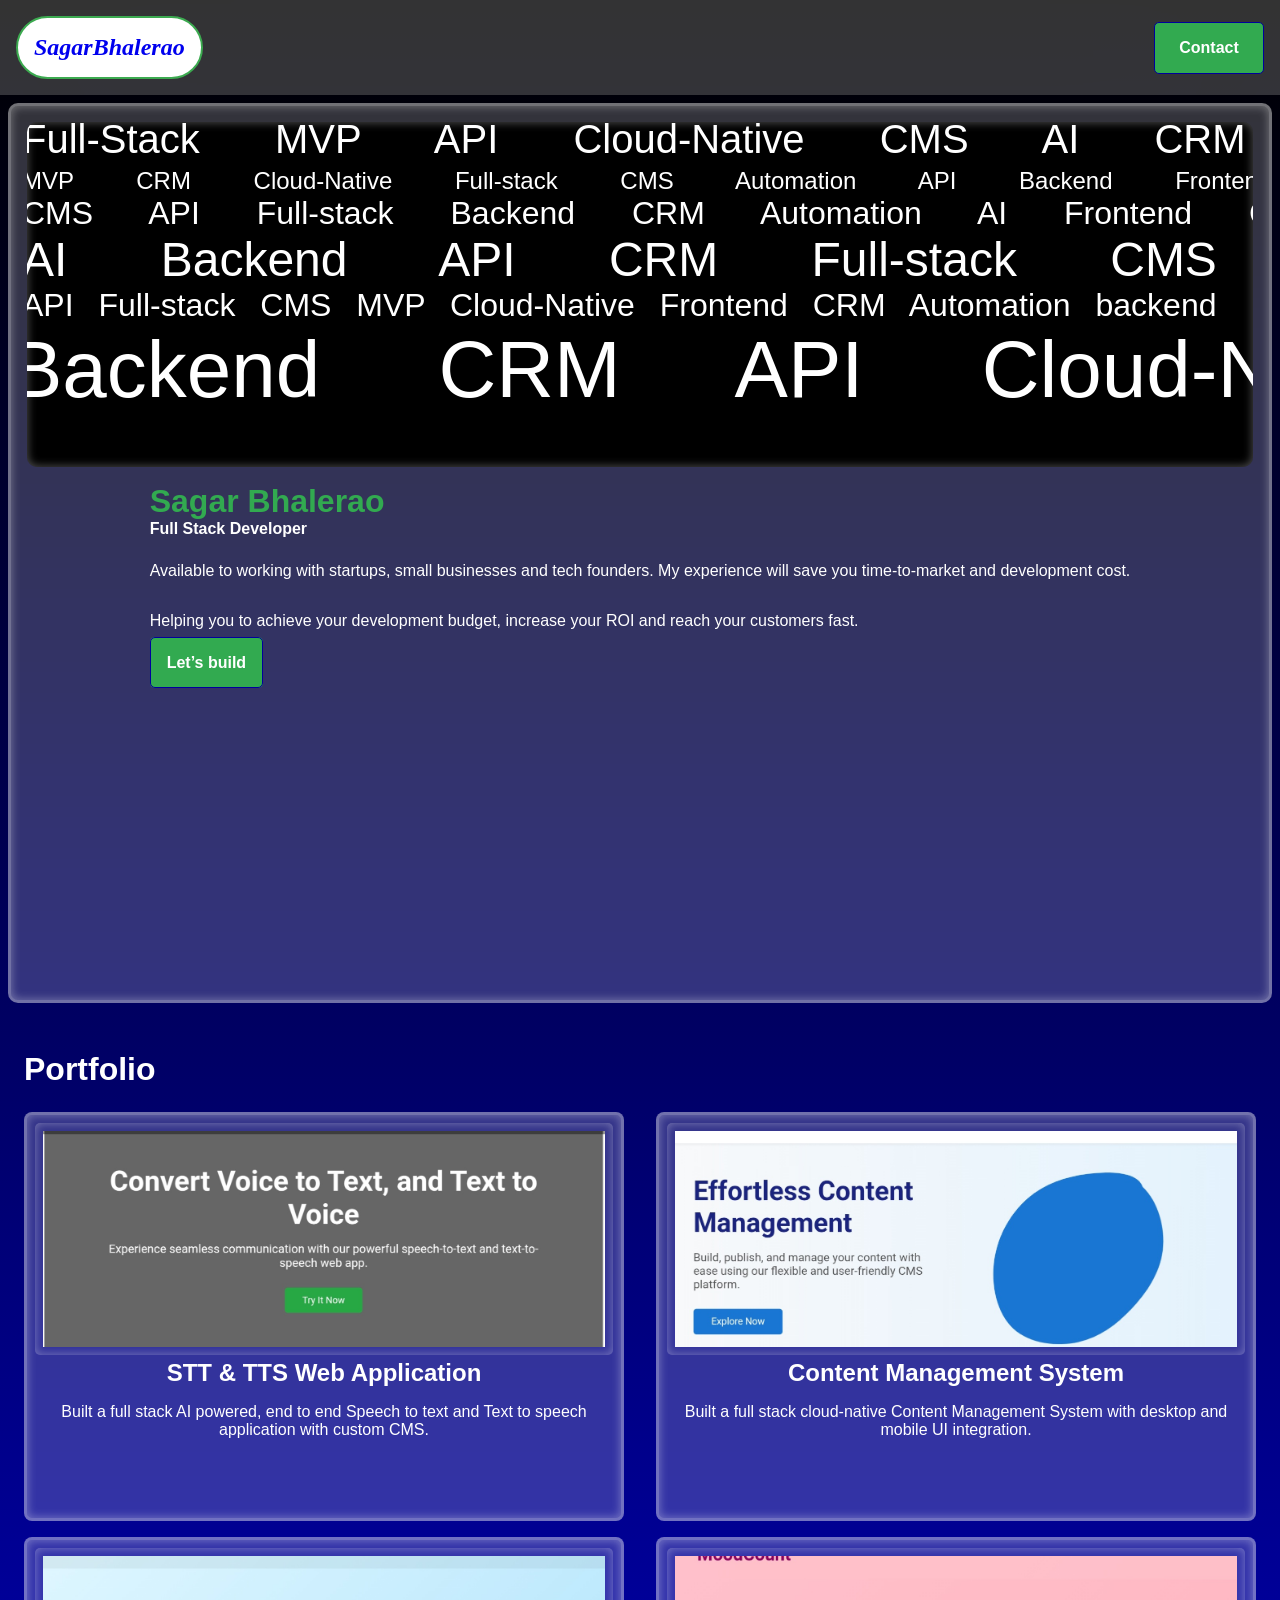
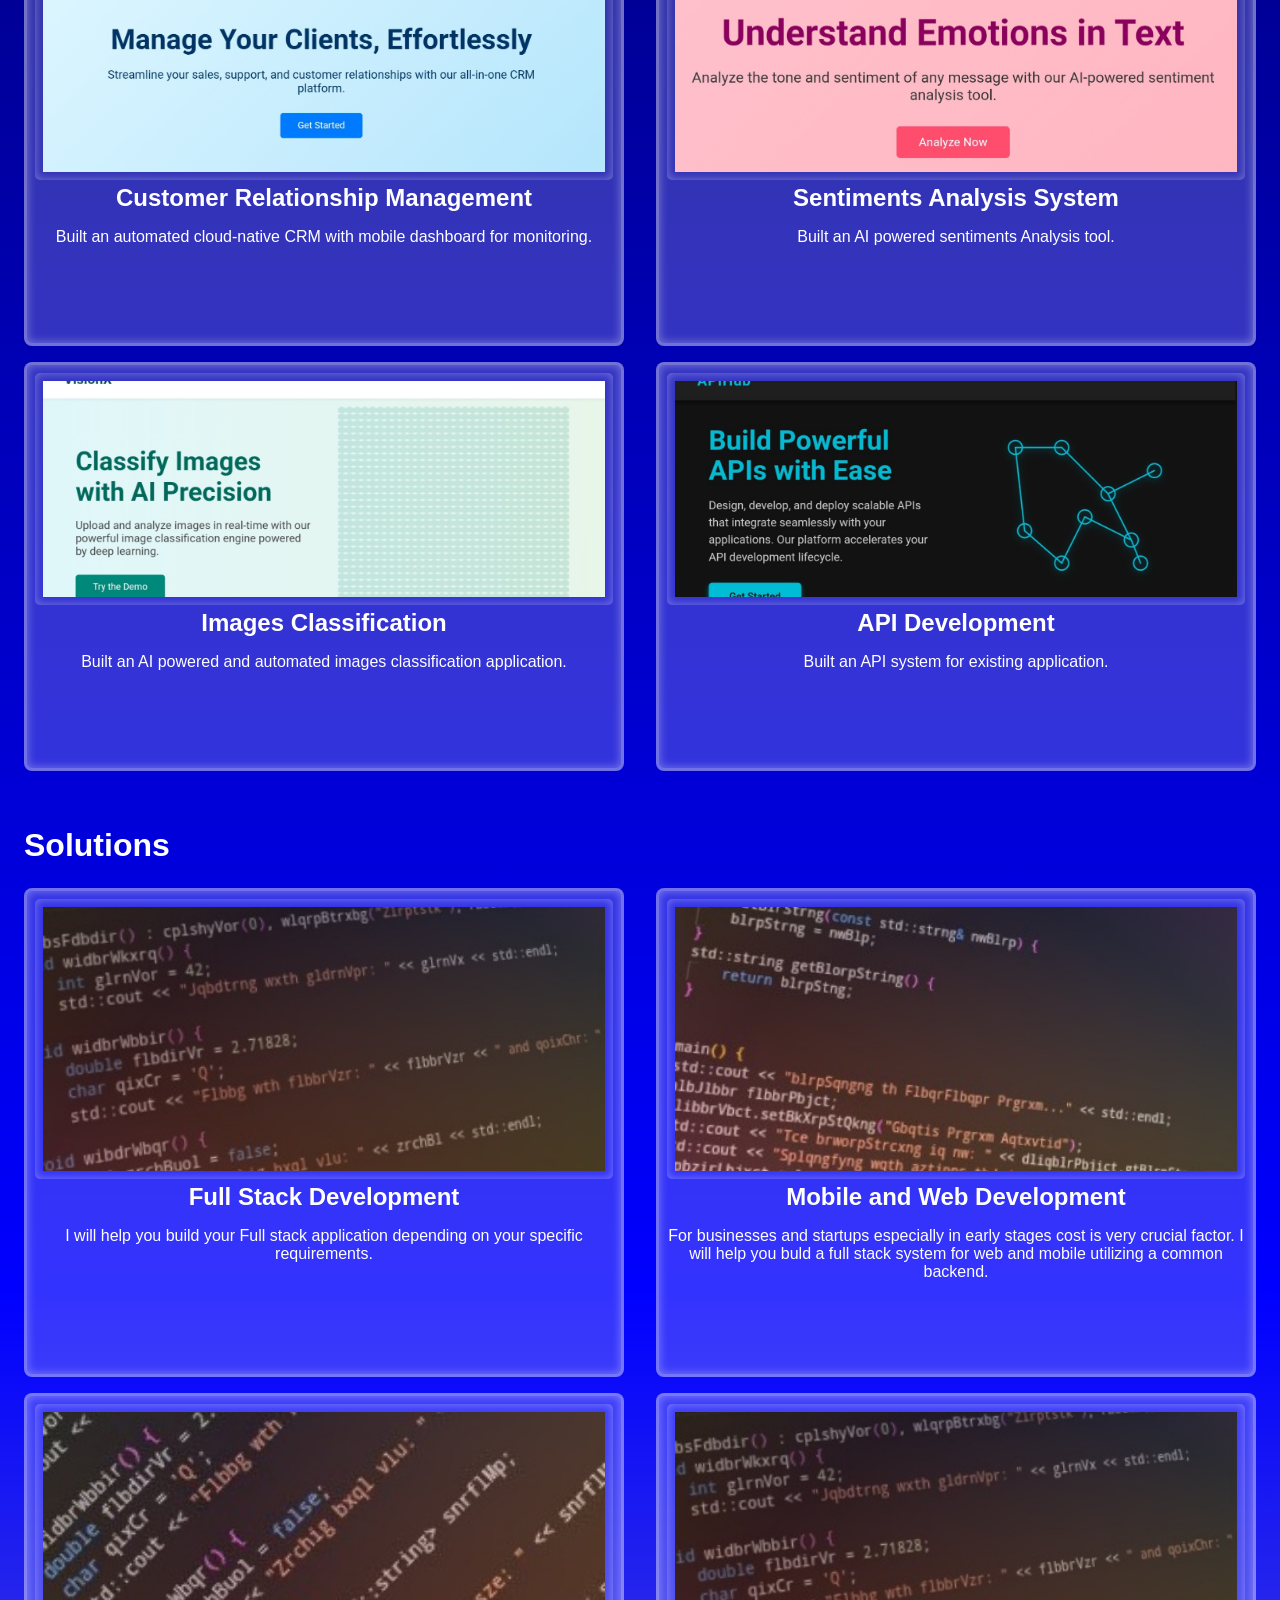
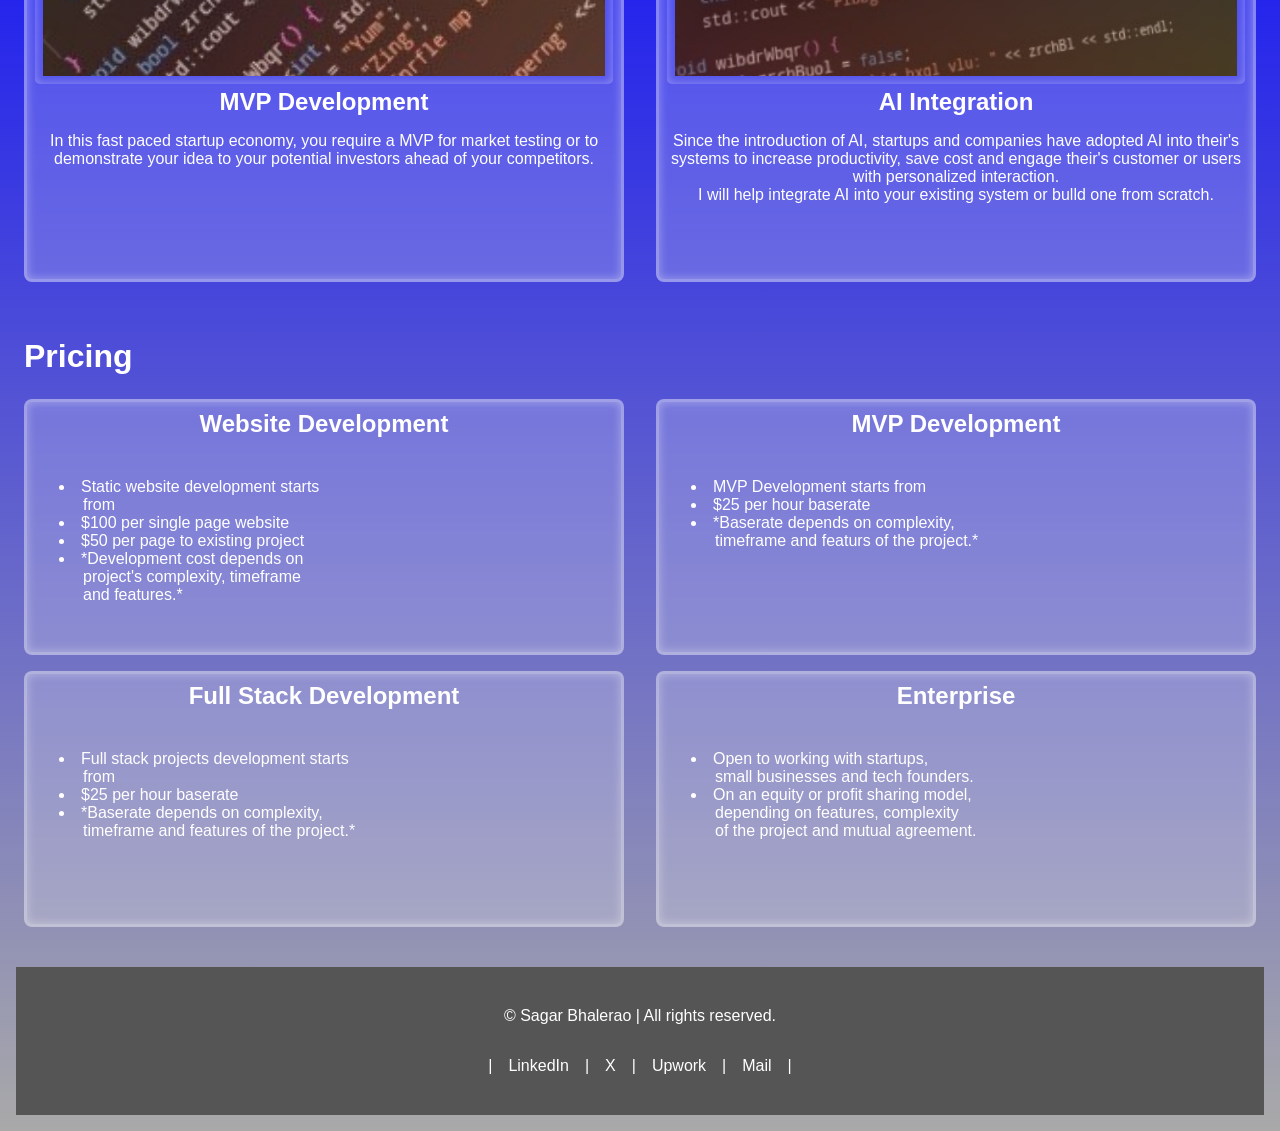
==== index.html @ 5b4653c9 "updated" ====
<!DOCTYPE html>
<html lang="en">

<head>
    <meta charset="UTF-8">
    <meta name="viewport" content="width=device-width, initial-scale=1">
    <title>SagarBhalerao | Full stack web developer</title>
    <link rel="stylesheet" href="index.css">
</head>
<body>
    <div class="nav-bar">
        <div class="logo"><a href="index.html">SagarBhalerao</a></div>
        <div class="cta"><a href="contact.html">Contact</a></div>
    </div>
    <div class="hero-container">
        <div class="hero-animation">
            <!--<div class="animation">
                <div class="slate">Sagar Bhalerao</div>-->
                <span class="word1">Full-Stack MVP API Cloud-Native CMS AI CRM Automation Frontend Backend</span>
                <span class="word2">MVP CRM Cloud-Native Full-stack CMS Automation API Backend Frontend</span>
                <span class="word3">CMS API Full-stack Backend CRM Automation AI Frontend CMS MVP</span>
                <span class="word4">AI Backend API CRM Full-stack CMS Cloud-Native Automation MVP Frontend</span>
                <span class="word5">API Full-stack CMS MVP Cloud-Native Frontend CRM Automation backend</span>
                <span class="word6">Backend CRM API Cloud-Native CMS AI Frontend MVP Automation</span>
            <!--</div>-->
        </div>
        <div class="hero-info">
        <h1 class="hero-header">Sagar Bhalerao</h1>
        <p class="hero-p1">Full Stack Developer</p>
        <p class="hero-p2">Available to working with startups, small businesses and tech founders. My experience will save you time-to-market and development cost.</p>
        <p class="hero-p2">Helping you to achieve your development budget, increase your ROI and reach your customers fast.</p>
        <a class="cta" href="contact.html">Let’s build</a>
        </div>
    </div>
    <div class="container">
        <h1 class="header">Portfolio</h1>
        <div class="card-grid">
            <div class="card">
                <img src="./img/stt.jpg" alt="STT & TTS Platform" />
                <h2>STT & TTS Web Application</h2>
                <p>Built a full stack AI powered, end to end Speech to text and Text to speech application with custom CMS.</p>
            </div>
            <div class="card">
                <img src="./img/cms.jpg" alt="CMS" />
                <h2>Content Management System</h2>
                <p>Built a full stack cloud-native Content Management System with desktop and mobile UI integration.</p>
            </div>
            <div class="card">
                <img src="./img/crm.jpg" alt="CRM" />
                <h2>Customer Relationship Management<h2>
                <p>Built an automated cloud-native CRM with mobile dashboard for monitoring.</p>
            </div>
            <div class="card">
                <img src="./img/sentim.jpg" alt="Sentiment Analysis" />
                <h2>Sentiments Analysis System</h2>
                <p>Built an AI powered sentiments Analysis tool.</p>
            </div>
            <div class="card">
                <img src="./img/imgc.jpg" alt="Image Classification" />
                <h2>Images Classification</h2>
                <p>Built an AI powered and automated images classification application.</p>
            </div>
            <div class="card">
                <img src="./img/apid.jpg" alt="API Development" />
                <h2>API Development</h2>
                <p>Built an API system for existing application.</p>
            </div>
        </div>
    </div>
    <div class="container">
        <h1 class="header">Solutions</h2>
        <div class="card-grid">
            <div class="card">
                <img src="./img/background_code2_16x9.jpg" alt="Full Stack" />
                <h2>Full Stack Development</h2>
                <p>I will help you build your Full stack application depending on your specific requirements.</p>
            </div>
            <div class="card">
                <img src="img/background_code3_16x9.jpg" alt="Mobile & Web" />
                <h2>Mobile and Web Development</h2>
                <p>For businesses and startups especially in early stages cost is very crucial factor. I will help you buld a full stack system for web and mobile utilizing a common backend.</p>
            </div>
            <div class="card">
                <img src="img/background_code4_16x9.jpg" alt="MVP Development" />
                <h2>MVP Development</h2>
                <p>In this fast paced startup economy, you require a MVP for market testing or to demonstrate your idea to your potential investors ahead of your competitors.</p>
            </div>
            <div class="card">
                <img src="./img/background_code2_16x9.jpg" alt="AI integration" />
                <h2>AI Integration</h2>
                <p>Since the introduction of AI, startups and companies have adopted AI into their's systems to increase productivity, save cost and engage their's customer or users with personalized interaction.</p>
                <p>I will help integrate AI into your existing system or bulld one from scratch.</p>
            </div>
        </div>
    </div>
    <div class="container">
        <h1 class="header">Pricing</h1>
        <div class="card-grid">
            <div class="card">
                <h2>Website Development</h2>
                <ul>
                    <li>Static website development starts 
                    <li class="li-note">from</li>
                    <li>$100 per single page website</li>
                    <li>$50 per page to existing project</li>
                    <li>*Development cost depends on</li>
                    <li class="li-note">project's complexity, timeframe</li>
                    <li class="li-note">and features.*</li>
                </ul>
            </div>
            <div class="card">
                <h2>MVP Development</h2>
                <ul>
                <li>MVP Development starts from</li>
                <li>$25 per hour baserate</li>
                <li>*Baserate depends on complexity,</li>
                <li class="li-note">timeframe and featurs of the project.*</li>
                </ul>
            </div>
            <div class="card">
                <h2>Full Stack Development</h2>
                <ul>
                    <li>Full stack projects development starts
                    <li class="li-note">from</li>
                    <li>$25 per hour baserate</li>
                    <li>*Baserate depends on complexity,</li>
                    <li class="li-note">timeframe and features of the project.*</li>
                </ul>
            </div>
            <div class="card">
                <h2>Enterprise</h2>
                <ul>
                    <li>Open to working with startups,</li>
                    <li class="li-note">small businesses and tech founders.</li>
                    <li>On an equity or profit sharing model,</li>
                    <li class="li-note">depending on features, complexity</li>
                    <li class="li-note">of the project and mutual agreement.</li>
                </ul>
            </div>
        </div>
    </div>
</body>
<footer class="footer">
    <div class="footer-container">
        <div class="footer-info">
            <p>&copy Sagar Bhalerao | All rights reserved.</p>
        </div>
        <div class="footer-nav">
            <ul class="footer-ul">
                <li>|</li>
                <li><a href="index.html">LinkedIn</a></li>
                <li>|</li>
                <li><a href="index.html">X</a></li>
                <li>|</li>
                <li><a href="index.html">Upwork</a></li>
                <li>|</li>
                <li><a href="index.html">Mail</a></li>
                <li>|</li>
            </ul>
        </div>
    </div>
</footer>
</html>
---- index.css ----
:root {
    --primary-color: #000;
    --secondary-color: #fff;
    --ftc-color: #555;
    --primary-logo: rgb(0, 0, 156);
    --primary-text: rgb(50, 170, 80);
    --primary-font: Arial, Helvetica, sans-serif;
    --primary-size: 1rem;
    --secondary-size: 3rem;
    --third-size: 1.5rem;
    --forth-size: 2rem;
    --fifth-size: 0.5rem;
    --primary-border: 1px solid #000;
    --secondary-border: 1px solid rgb(0, 0, 156);
    --third-border: 2px solid rgba(50, 170, 80);
    --forth-border: 1px solid #fff;
    --fifth-border: 3px solid hsl(0, 0%, 100%, 0.3);
    --primary-radius: 1rem;
    --blur: 2px;
    --glass: hsl(0, 0%, 100%, 0.2);
    --shadow: inset 0 0 8px 1px hsl(0, 0%, 100%, 0.3);
    --line: 3px solid #fff;
}
* {
    margin: 0;
    padding: 0;
    box-sizing: border-box;
}
html {
    display: flex;
    flex-direction: column;
    justify-content: center;
    align-items: center;
}
html body {
    font-family: var(--primary-font);
    color: var(--secondary-color);
    /*font-size: var(--primary-size);*/
    height: 100%;
    width: 100%;
}
body {
    background:linear-gradient(to bottom, black, darkblue, blue, darkgrey);
}
.nav-bar {
    display: flex;
    justify-content:space-between;
    align-items: center;
    flex-direction: center;
    position: sticky;
    top: 0;
    width: 100vw;
    z-index: 1000;
    backdrop-filter: blur(90px);
    -webkit-backdrop-filter: blur(90px);
    background: var(--glass);
}
.logo {
    font-size: 24px;
    font-weight: 700;
    border-radius: 70px;
    text-align: center;
    /*border-radius: 60px 5px 60px 5px;*/
    background: #fff;
    border: 2px solid rgb(60, 170, 80);
    color: rgb(0, 0, 156);
    font-style: italic;
    font-family: cursive;
    margin: 16px;
    padding: 16px;
}
a {
    text-decoration: none;
}
.logo a:visited {
    color: var(--primary-logo);
}
.cta a:visited {
    color: var(--secondary-color);
}
.cta {
    background: var(--primary-text);
    color: var(--secondary-color);
    border-radius: 5px;
    text-align: center;
    border: var(--secondary-border);
    font-weight: bold;
    width: 110px;
    max-width: 100%;
    margin: var(--primary-size);
    padding: var(--primary-size);
    /*padding: var(--fifth-size);*/
    cursor: pointer;
}
.cta a {
    color: var(--secondary-color);
}
.hero-container {
    display: flex;
    flex-direction: column;
    justify-content: center;
    /*align-items: flex-start;*/
    align-items: center;
    border: var(--fifth-border);
    border-radius: 10px;
    height: 75vh;
    background: var(--glass);
    backdrop-filter: blur(3px);
    -webkit-backdrop-filter: blur(3px);
    box-shadow: var(--shadow);
    position: relative;
    /*overflow: visible;*/
    overflow: hidden;
    margin: var(--primary-size);
    margin-bottom: var(--secondary-size);
    padding: var(--primary-size);
}
.hero-info {
    align-items: center;
    justify-content: center;
}
.hero-animation {
    justify-content: center;
    align-items: center;
    flex-direction: center;
    overflow: hidden;
    height: 40%;
    width: 100%;
    background: black;
    border-radius: 10px;
    box-shadow: var(--shadow);
    /*border: var(--forth-border);*/
}/*
.animation {
    display: grid;
    grid-template-columns: auto auto auto auto;
    grid-template-rows: repeat(4, auto);
    gap: 0.5rem;
    padding: 0.5rem;
    width: 100%;
    height: 100%;
    border-radius: 10px;
    background-color: green;
}
.bento {
    text-align: center;
    padding: 0.5rem;
    border-radius: 0.5rem;
    min-width: 30px;
}*/
.word1 {
    display: inline-block;
    white-space: nowrap;
    color: white;
    font-size: 2.5rem;
    transform: translateX(-5px) translateY(-5px);
    word-spacing: 4rem;
    /*animation: scroll 17s linear infinite;*/
}
.word2 {
    display: inline-block;
    white-space: nowrap;
    color: white;
    transform: translateX(-5px);
    font-size: 1.5rem;
    word-spacing: 3.5rem;
    /*animation: scroll 15s linear infinite;*/
}
.word3 {
    display: inline-block;
    white-space: nowrap;
    color: white;
    font-size: 2rem;
    word-spacing: 3rem;
    transform: translateX(-5px);
    /*animation: scroll 10s linear infinite;*/
}
.word4 {
    display: inline-block;
    white-space: nowrap;
    color: white;
    font-size: 3rem;
    transform:translateX(-5px);
    word-spacing: 5rem;
    /*animation: scroll 13s linear infinite;*/
}
.word5 {
    display: inline-block;
    white-space: nowrap;
    color: white;
    font-size: 2rem;
    transform: translateX(-5px);
    word-spacing: 1rem;
    /*animation: scroll 10s linear infinite;*/
}
.word6 {
    display: inline-block;
    white-space: nowrap;
    color: white;
    font-size: 5rem;
    transform: translateX(-18px);
    word-spacing: 6rem;
    /*animation: scroll 16s linear infinite;*/
}
.slate {
    text-align: center;
    justify-content: center;
    font-size: 5rem;
    font-weight: bold;
    border-radius: 10px;
    overflow: hidden;
}
.hero-info {
    justify-content: right;
    align-items: right;
    height: 60%;
    border-radius: 10px;
    /*border: var(--forth-border);*/
}
.hero-header {
    /*font-size: var(--forth-size);*/
    /*font-size: var(--forth-size);*/
    color: var(--primary-text);
    /*margin: var(--fifth-size);*/
    padding: var(--fifth-size);
}
.hero-p1 {
    /*font-size: var(--primary-size);*/
    /*font-size: var(--primary-size);*/
    transform: translateY(-1rem);
    z-index: 800;
    font-weight: bold;
    /*margin: var(--fifth-size);*/
    padding: var(--fifth-size);
}
.hero-p2 {
    /*font-size: var(--primary-size);*/
    /*margin: var(--fifth-size);*/
    margin-bottom: var(--primary-size);
    padding: var(--fifth-size);
}
.container {
    margin: var(--fifth-size);
    padding: var(--fifth-size);
    margin-top: var(--forth-size);
    margin-bottom: var(--forth-size);
}
.header {
    /*font-size: var(--forth-size);*/
    margin-bottom: var(--primary-size);
    padding: var(--fifth-size);
}
p {
    font-size: var(--primary-size);
    font-weight: normal;
}
.portfolio {
    border-radius: 0;
}
.card-grid {
    justify-content: center;
    align-items: center;
    text-align: center;
}
.card {
    border-radius: var(--fifth-size);
    border: var(--fifth-border);
    margin-bottom: var(--fifth-size);
    margin: var(--fifth-size);
    padding: var(--fifth-size);
    overflow: hidden;
    background: var(--glass);
    backdrop-filter: blur(3px);
    -webkit-backdrop-filter: blur(3px);
    box-shadow: var(--shadow);
}
.card img {
    height: 60%;
    width: 100%;
    border-radius: 5px;
    padding: var(--fifth-size);
    box-shadow: var(--shadow);
    object-fit: cover;
}
h2 {
    padding-bottom: var(--primary-size);
}
.solutions {
    border-radius: 0;
}
.banner-grid {
    border-radius: 0;
}
.banner {
    border-radius: 0;
}
.pricing {
    border-radius: 0;
}
ul {
    list-style-position: inside;
    padding: var(--fifth-size);
}
li {
    text-align: left;
}
.li-note {
    list-style-position: inside;
    list-style: none;
    margin-left: 1.5rem;
}
footer {
    display: flex;
    justify-content: center;
    align-items: center;
    background-color: var(--ftc-color);
    margin: var(--primary-size);
    padding: var(--primary-size);
}
.footer-nav {
    display: flex;
    justify-content: space-between;
    flex-direction: center;
    align-items: center;
}
.footer-ul {
    display: flex;
    list-style-type: none;
}
.footer-ul a {
    padding: var(--primary-size);
}
.footer-info {
    color: var(--secondary-color);
    text-align: center;
    padding: var(--fifth-size);
}
.footer-ul a {
    color: var(--secondary-color);
}
.footer-ul a:visited {
    color: var(--secondary-color);
}

@media (min-width: 720px) and (orientation: portrait) {
    * {
        margin: 0;
        padding: 0;
        box-sizing: border-box;
    }
    html body {
        height: 100%;
        width: 100%;
    }
    p {
        font-weight: normal;
    }
    .hero-container {
        height: 100vh;
    }
}

@media (max-width: 1600px) and (orientation: landscape) {
    * {
        margin: 0;
        padding: 0;
        box-sizing: border-box;
    }
    html body {
        height: 100%;
        width: 100%;
    }
   .hero-container {
    margin: var(--fifth-size);
    padding-top: 0%;
    padding: var(--primary-size);
    align-items: right;
    height: 100vh;
   }
   .hero-header {
    font-size: var(--forth-size);
    transform: translateY(0.5rem);
    margin: 0;
    padding: var(--fifth-size);
   }
   .hero-p1 {
    font-size: var(--primary-size);
    transform: translateY(-0.5rem);
    margin: 0;
    padding: var(--fifth-size);
   }
   .hero-p2 {
    font-size: var(--primary-size);
    margin-top: 0;
    margin: 0;
    padding: var(--fifth-size);
    margin-bottom: 1rem;
    padding-bottom: var(--fifth-size);
   }
   .cta {
    margin-left: var(--fifth-size);
   }
   .card-grid {
    display: grid;
    grid-template-columns: repeat(2, 1fr);
    grid-auto-rows: 1fr;
    gap: 1rem;
    align-items: center;
   }
   .card {
    height: 100%;
   }
   ul {
    margin: 1rem;
   }
   .footer-info {
    margin-top: 1rem;
   }
}
/*
@keyframes anime {
    0% {
        background: linear-gradient(to bottom, black, darkblue, blue, gray);
    }
    25% {
        background: linear-gradient(25deg, hsl(196, 100%, 50%), hsl(129, 97%, 78%), hsl(175, 72%, 65%), hsl(202, 88%, 61%));
    }
    50% {
        background: linear-gradient(55deg, hsl(260, 44%, 68%), hsl(317, 84%, 86%), hsl(15, 81%, 86%), hsl(290, 100% 90%));
    }
    75% {
        background: linear-gradient(75deg, hsl(296, 80%, 80%), hsl(235, 70%, 74%), hsl(215, 80%, 55%), hsl(130, 44%, 78%));
    }
    100% {
        background: linear-gradient(95deg, hsl(352, 100%, 67%), hsl(129, 97%, 78%), hsl(175, 72%, 66%), hsl(202, 88%, 61%));
    }
}*/
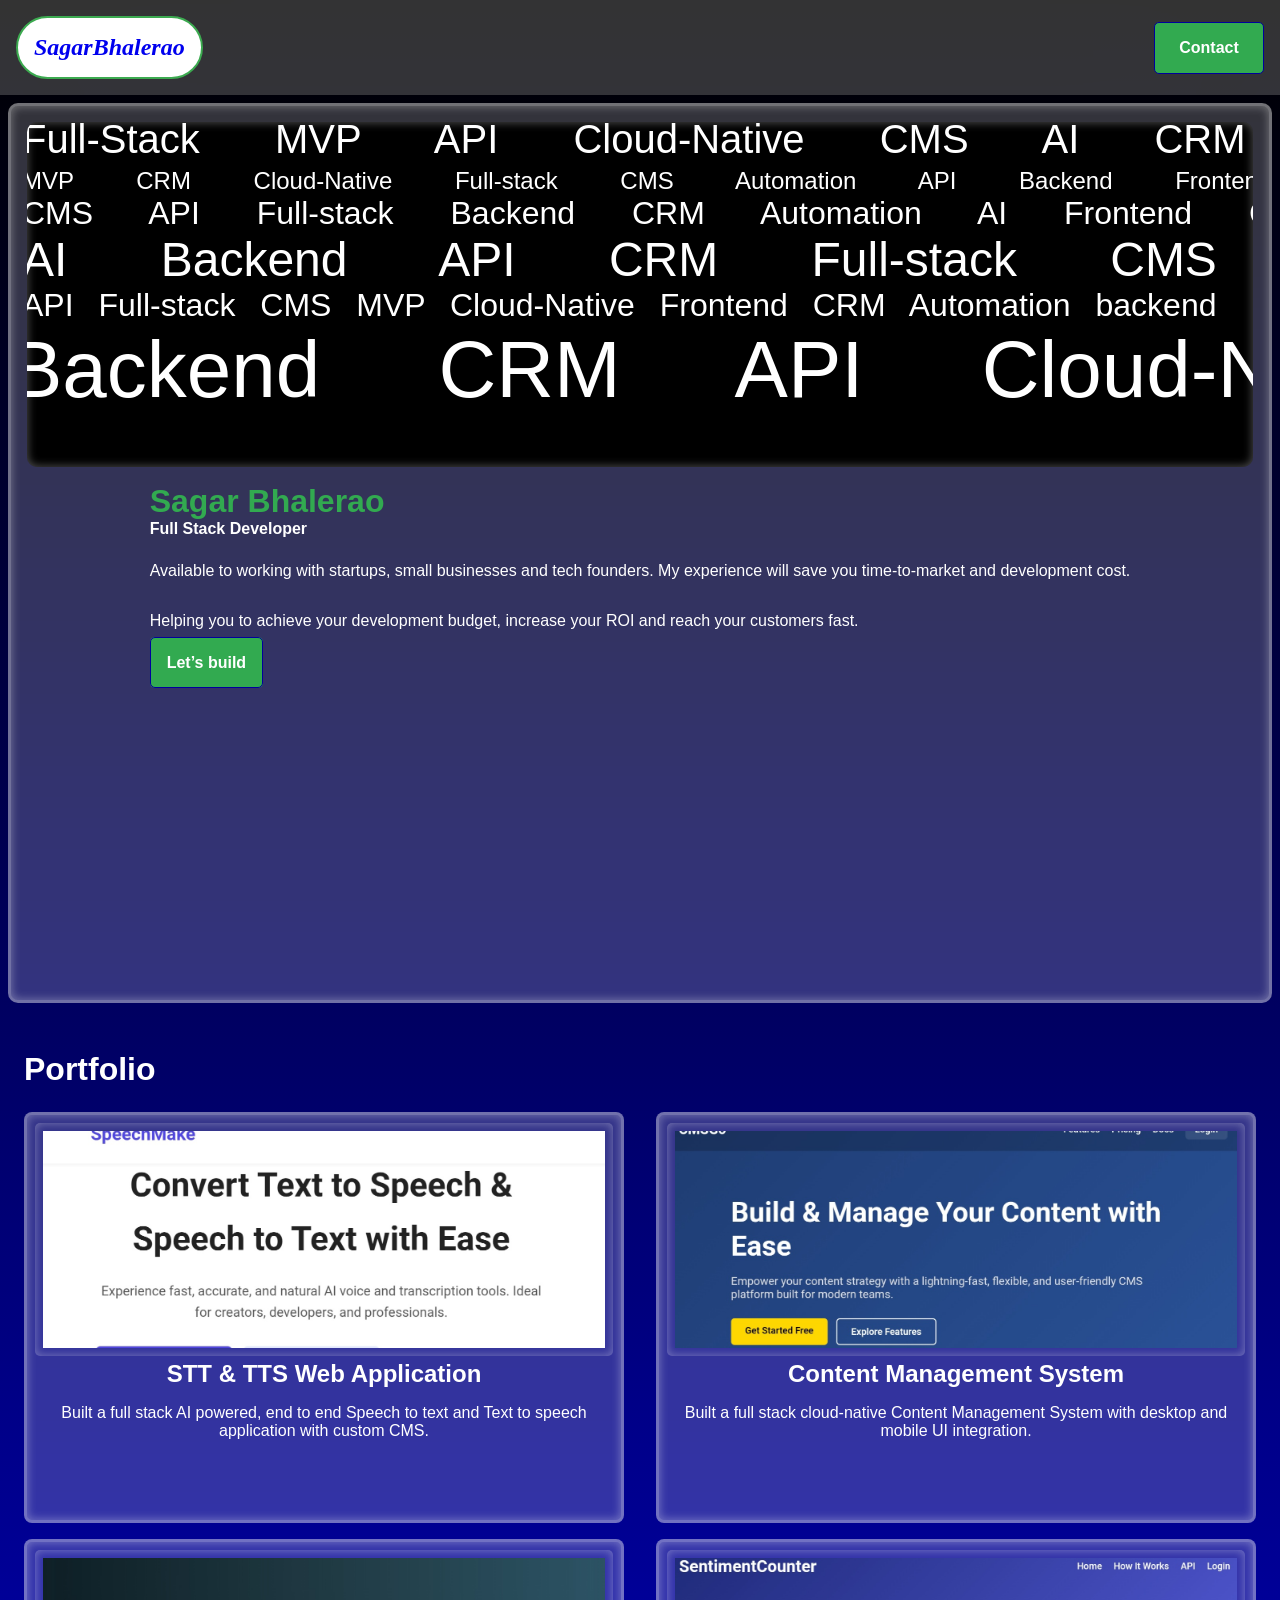
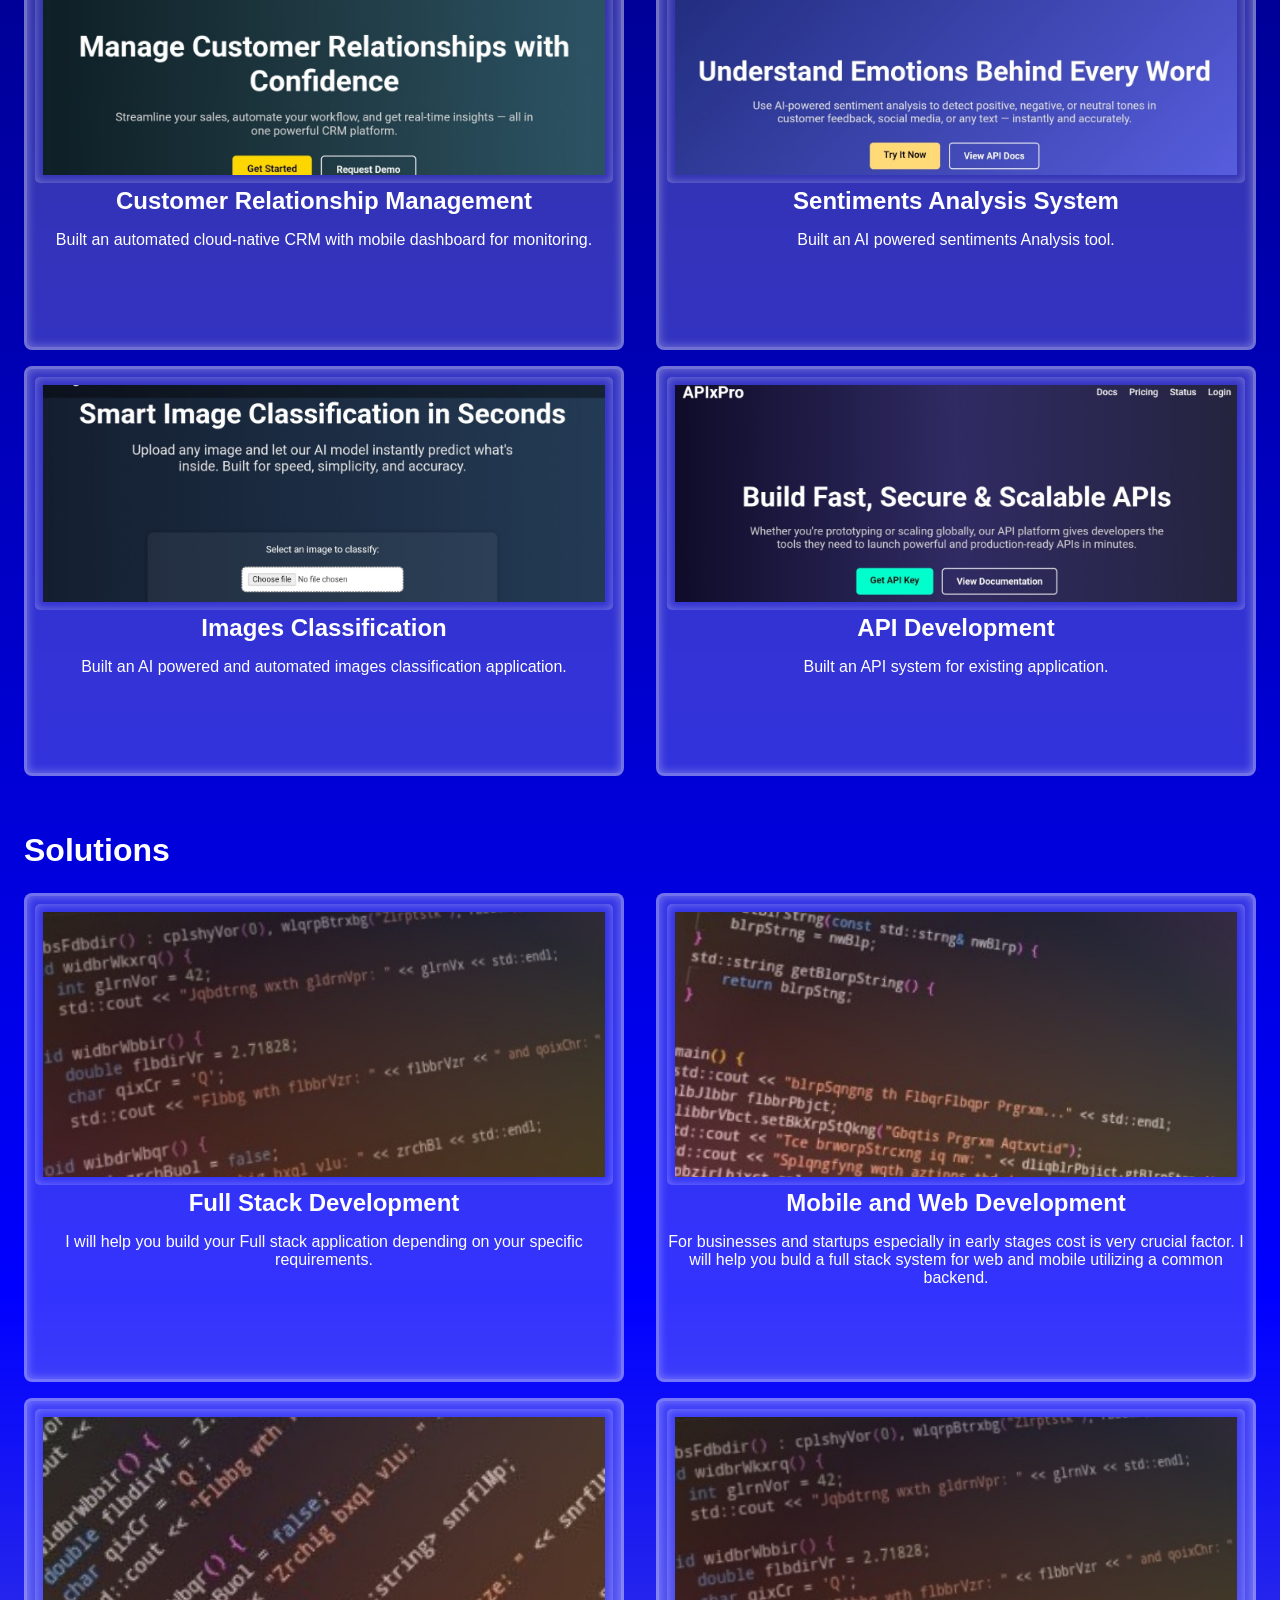
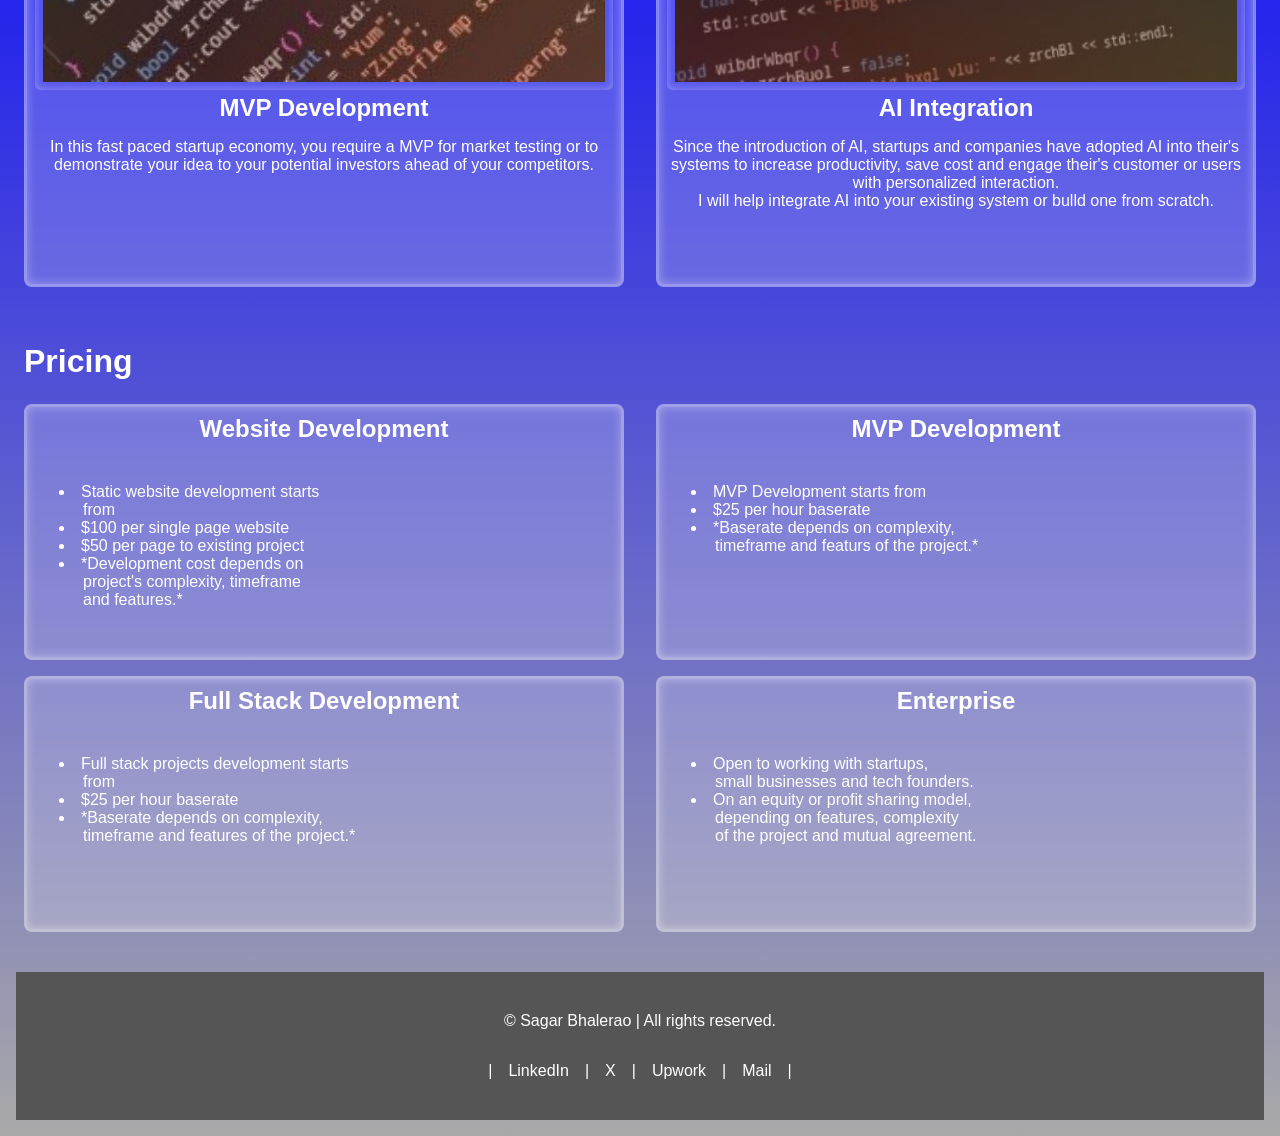
==== commit c0efada9: "updated" ====
--- a/index.html
+++ b/index.html
@@ -51,17 +51,17 @@
                 <p>Built an automated cloud-native CRM with mobile dashboard for monitoring.</p>
             </div>
             <div class="card">
-                <img src="./img/sentim.jpg" alt="Sentiment Analysis" />
+                <img src="./img/senti.jpg" alt="Sentiment Analysis" />
                 <h2>Sentiments Analysis System</h2>
                 <p>Built an AI powered sentiments Analysis tool.</p>
             </div>
             <div class="card">
-                <img src="./img/imgc.jpg" alt="Image Classification" />
+                <img src="./img/img.jpg" alt="Image Classification" />
                 <h2>Images Classification</h2>
                 <p>Built an AI powered and automated images classification application.</p>
             </div>
             <div class="card">
-                <img src="./img/apid.jpg" alt="API Development" />
+                <img src="./img/api.jpg" alt="API Development" />
                 <h2>API Development</h2>
                 <p>Built an API system for existing application.</p>
             </div>
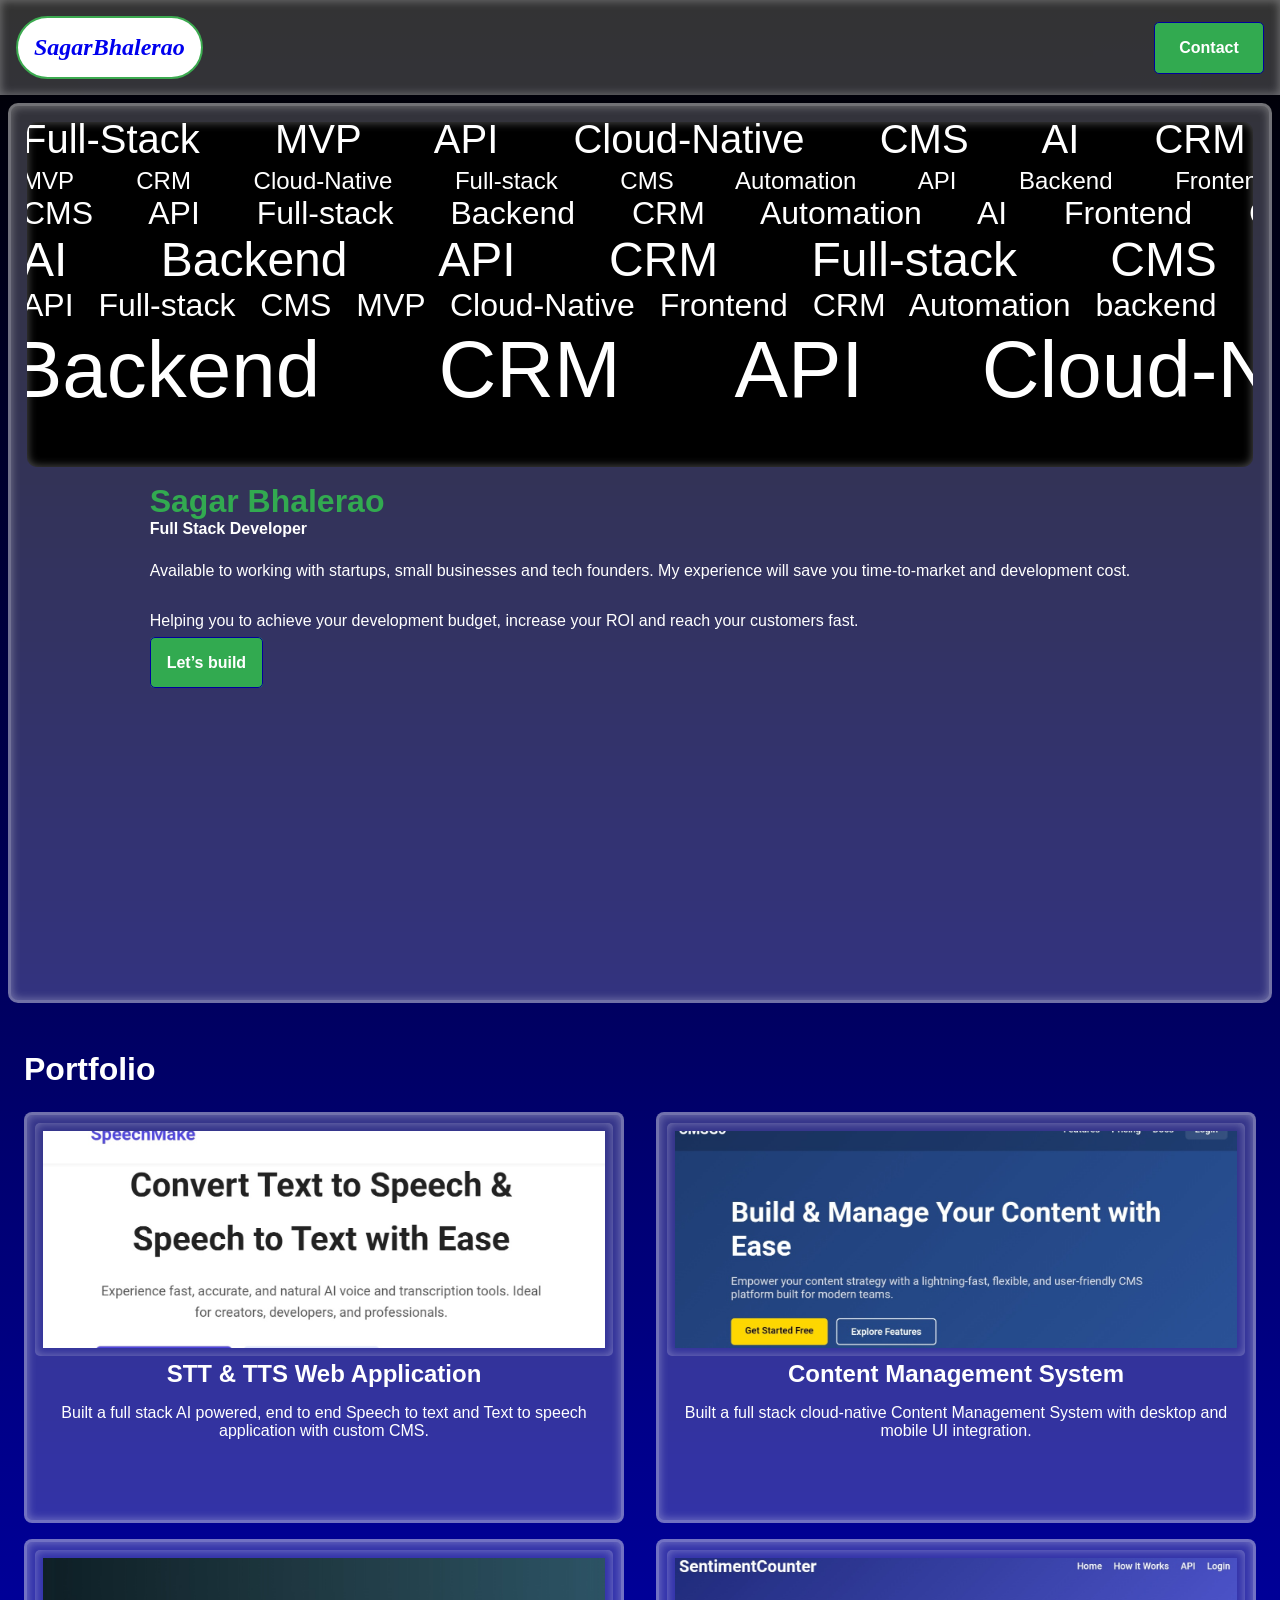
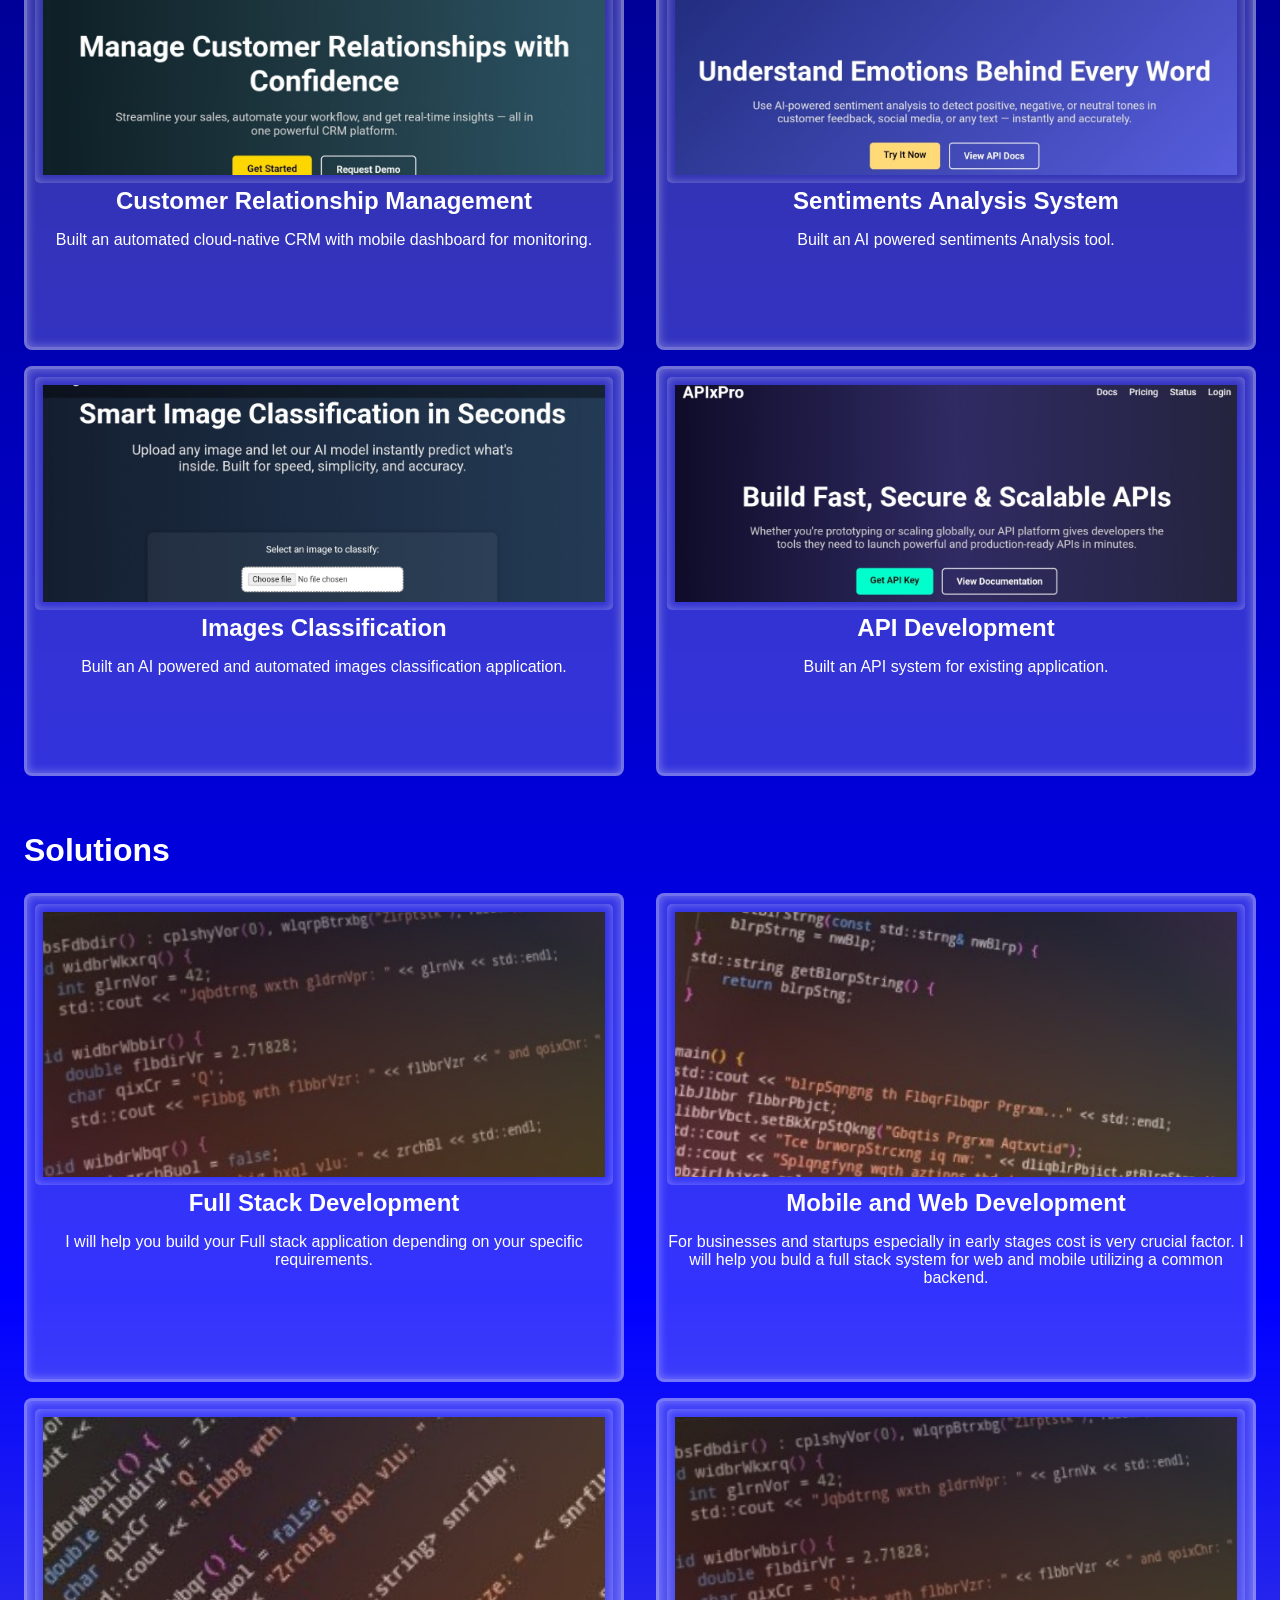
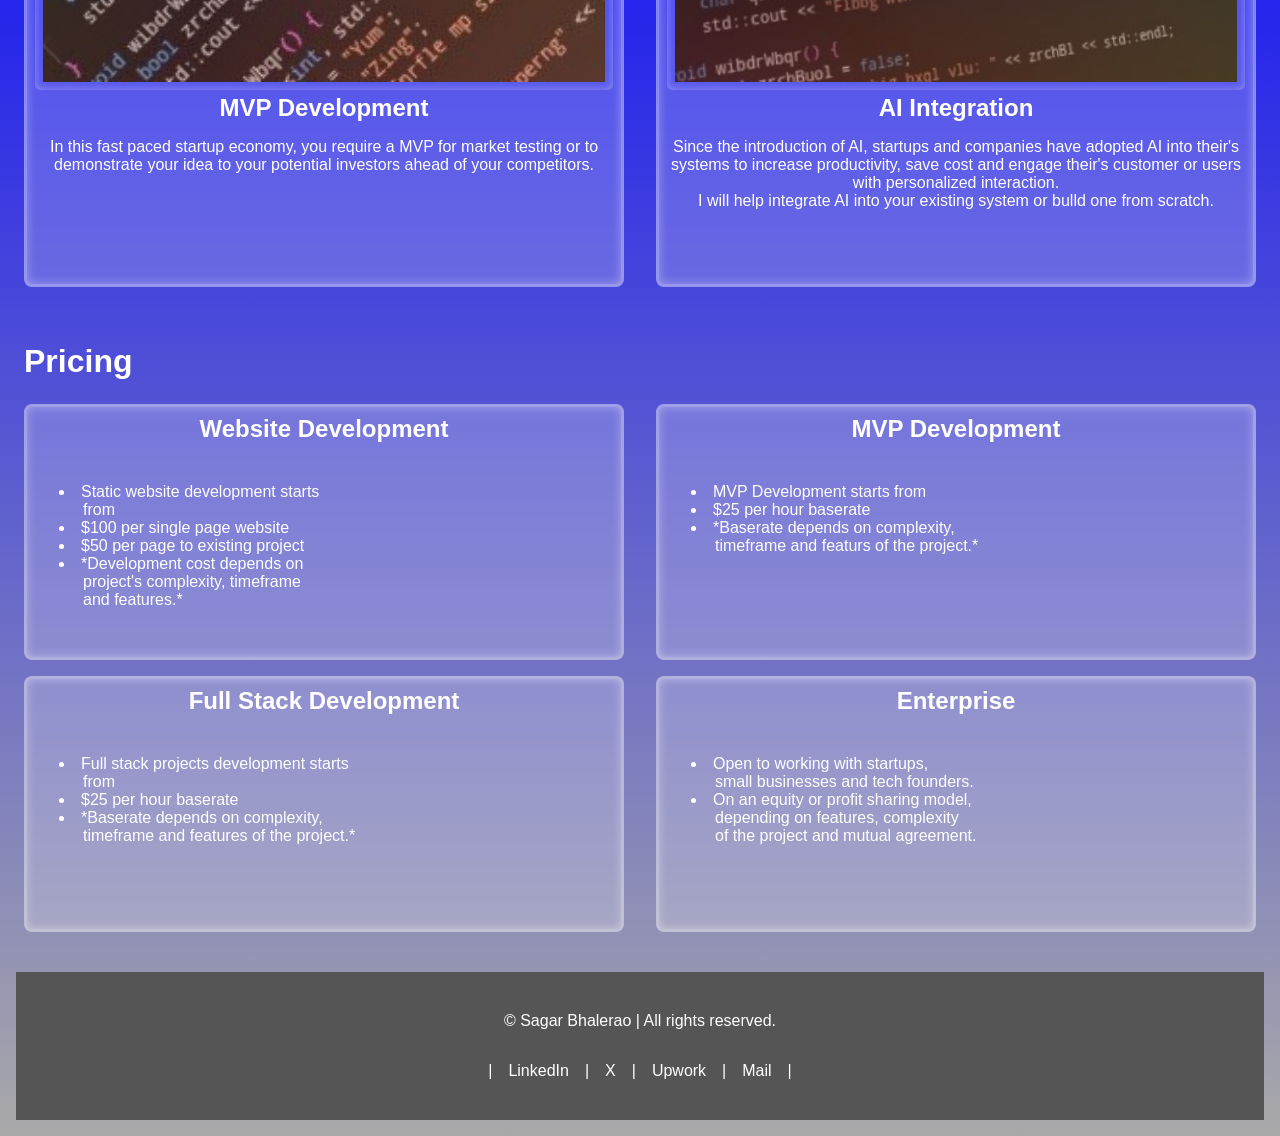
==== commit 561836ef: "updated" ====
--- a/index.html
+++ b/index.html
@@ -14,15 +14,12 @@
     </div>
     <div class="hero-container">
         <div class="hero-animation">
-            <!--<div class="animation">
-                <div class="slate">Sagar Bhalerao</div>-->
                 <span class="word1">Full-Stack MVP API Cloud-Native CMS AI CRM Automation Frontend Backend</span>
                 <span class="word2">MVP CRM Cloud-Native Full-stack CMS Automation API Backend Frontend</span>
                 <span class="word3">CMS API Full-stack Backend CRM Automation AI Frontend CMS MVP</span>
                 <span class="word4">AI Backend API CRM Full-stack CMS Cloud-Native Automation MVP Frontend</span>
                 <span class="word5">API Full-stack CMS MVP Cloud-Native Frontend CRM Automation backend</span>
                 <span class="word6">Backend CRM API Cloud-Native CMS AI Frontend MVP Automation</span>
-            <!--</div>-->
         </div>
         <div class="hero-info">
         <h1 class="hero-header">Sagar Bhalerao</h1>
--- a/index.css
+++ b/index.css
@@ -1,7 +1,6 @@
-
 :root {
+    --secondary-color: #fff;
     --primary-color: #000;
-    --secondary-color: #fff;
     --ftc-color: #555;
     --primary-logo: rgb(0, 0, 156);
     --primary-text: rgb(50, 170, 80);
@@ -36,7 +35,6 @@
 html body {
     font-family: var(--primary-font);
     color: var(--secondary-color);
-    /*font-size: var(--primary-size);*/
     height: 100%;
     width: 100%;
 }
@@ -55,13 +53,13 @@
     backdrop-filter: blur(90px);
     -webkit-backdrop-filter: blur(90px);
     background: var(--glass);
+    box-shadow: var(--shadow);
 }
 .logo {
     font-size: 24px;
     font-weight: 700;
     border-radius: 70px;
     text-align: center;
-    /*border-radius: 60px 5px 60px 5px;*/
     background: #fff;
     border: 2px solid rgb(60, 170, 80);
     color: rgb(0, 0, 156);
@@ -90,7 +88,7 @@
     max-width: 100%;
     margin: var(--primary-size);
     padding: var(--primary-size);
-    /*padding: var(--fifth-size);*/
+    outline-color: transparent;
     cursor: pointer;
 }
 .cta a {
@@ -100,7 +98,6 @@
     display: flex;
     flex-direction: column;
     justify-content: center;
-    /*align-items: flex-start;*/
     align-items: center;
     border: var(--fifth-border);
     border-radius: 10px;
@@ -110,7 +107,6 @@
     -webkit-backdrop-filter: blur(3px);
     box-shadow: var(--shadow);
     position: relative;
-    /*overflow: visible;*/
     overflow: hidden;
     margin: var(--primary-size);
     margin-bottom: var(--secondary-size);
@@ -130,25 +126,7 @@
     background: black;
     border-radius: 10px;
     box-shadow: var(--shadow);
-    /*border: var(--forth-border);*/
-}/*
-.animation {
-    display: grid;
-    grid-template-columns: auto auto auto auto;
-    grid-template-rows: repeat(4, auto);
-    gap: 0.5rem;
-    padding: 0.5rem;
-    width: 100%;
-    height: 100%;
-    border-radius: 10px;
-    background-color: green;
-}
-.bento {
-    text-align: center;
-    padding: 0.5rem;
-    border-radius: 0.5rem;
-    min-width: 30px;
-}*/
+}
 .word1 {
     display: inline-block;
     white-space: nowrap;
@@ -156,7 +134,6 @@
     font-size: 2.5rem;
     transform: translateX(-5px) translateY(-5px);
     word-spacing: 4rem;
-    /*animation: scroll 17s linear infinite;*/
 }
 .word2 {
     display: inline-block;
@@ -165,7 +142,6 @@
     transform: translateX(-5px);
     font-size: 1.5rem;
     word-spacing: 3.5rem;
-    /*animation: scroll 15s linear infinite;*/
 }
 .word3 {
     display: inline-block;
@@ -174,7 +150,6 @@
     font-size: 2rem;
     word-spacing: 3rem;
     transform: translateX(-5px);
-    /*animation: scroll 10s linear infinite;*/
 }
 .word4 {
     display: inline-block;
@@ -183,7 +158,6 @@
     font-size: 3rem;
     transform:translateX(-5px);
     word-spacing: 5rem;
-    /*animation: scroll 13s linear infinite;*/
 }
 .word5 {
     display: inline-block;
@@ -192,7 +166,6 @@
     font-size: 2rem;
     transform: translateX(-5px);
     word-spacing: 1rem;
-    /*animation: scroll 10s linear infinite;*/
 }
 .word6 {
     display: inline-block;
@@ -201,7 +174,6 @@
     font-size: 5rem;
     transform: translateX(-18px);
     word-spacing: 6rem;
-    /*animation: scroll 16s linear infinite;*/
 }
 .slate {
     text-align: center;
@@ -216,27 +188,18 @@
     align-items: right;
     height: 60%;
     border-radius: 10px;
-    /*border: var(--forth-border);*/
 }
 .hero-header {
-    /*font-size: var(--forth-size);*/
-    /*font-size: var(--forth-size);*/
     color: var(--primary-text);
-    /*margin: var(--fifth-size);*/
     padding: var(--fifth-size);
 }
 .hero-p1 {
-    /*font-size: var(--primary-size);*/
-    /*font-size: var(--primary-size);*/
     transform: translateY(-1rem);
     z-index: 800;
     font-weight: bold;
-    /*margin: var(--fifth-size);*/
     padding: var(--fifth-size);
 }
 .hero-p2 {
-    /*font-size: var(--primary-size);*/
-    /*margin: var(--fifth-size);*/
     margin-bottom: var(--primary-size);
     padding: var(--fifth-size);
 }
@@ -247,7 +210,6 @@
     margin-bottom: var(--forth-size);
 }
 .header {
-    /*font-size: var(--forth-size);*/
     margin-bottom: var(--primary-size);
     padding: var(--fifth-size);
 }
@@ -417,22 +379,4 @@
    .footer-info {
     margin-top: 1rem;
    }
-}
-/*
-@keyframes anime {
-    0% {
-        background: linear-gradient(to bottom, black, darkblue, blue, gray);
-    }
-    25% {
-        background: linear-gradient(25deg, hsl(196, 100%, 50%), hsl(129, 97%, 78%), hsl(175, 72%, 65%), hsl(202, 88%, 61%));
-    }
-    50% {
-        background: linear-gradient(55deg, hsl(260, 44%, 68%), hsl(317, 84%, 86%), hsl(15, 81%, 86%), hsl(290, 100% 90%));
-    }
-    75% {
-        background: linear-gradient(75deg, hsl(296, 80%, 80%), hsl(235, 70%, 74%), hsl(215, 80%, 55%), hsl(130, 44%, 78%));
-    }
-    100% {
-        background: linear-gradient(95deg, hsl(352, 100%, 67%), hsl(129, 97%, 78%), hsl(175, 72%, 66%), hsl(202, 88%, 61%));
-    }
-}*/+}
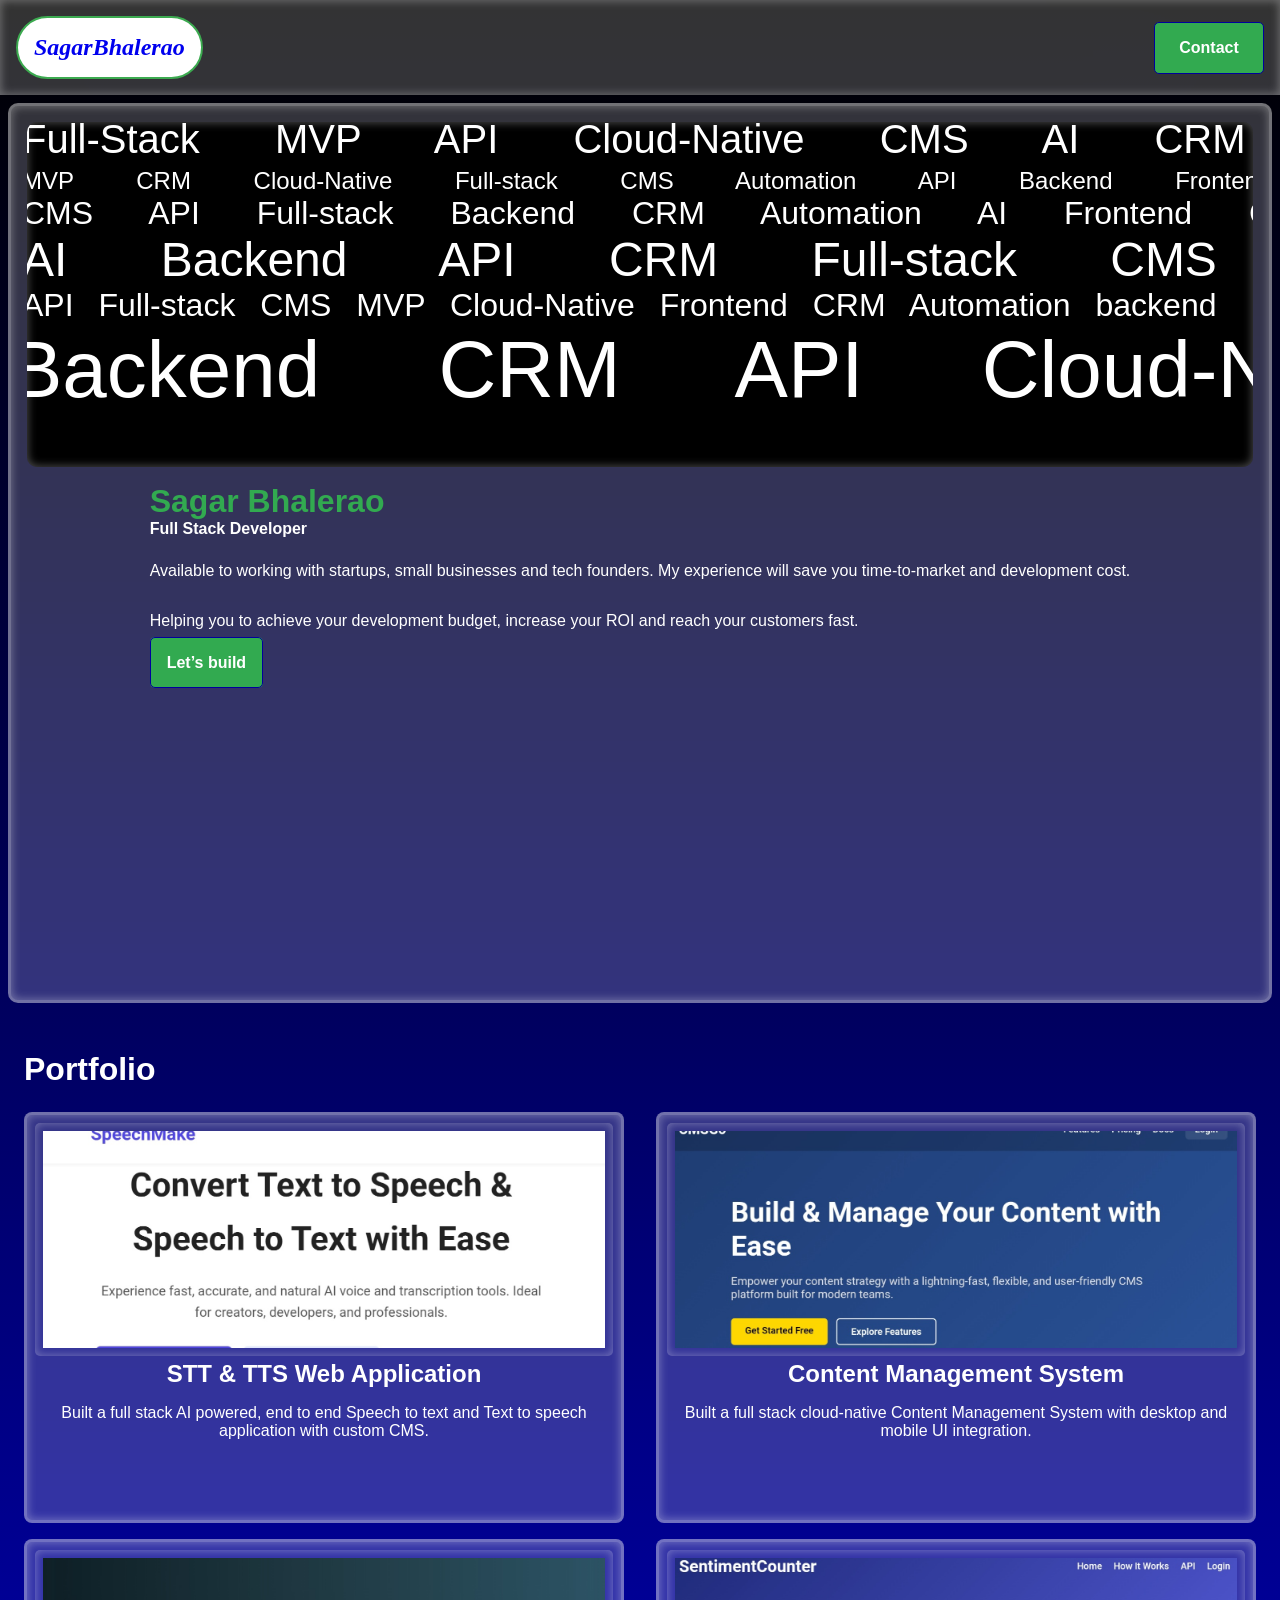
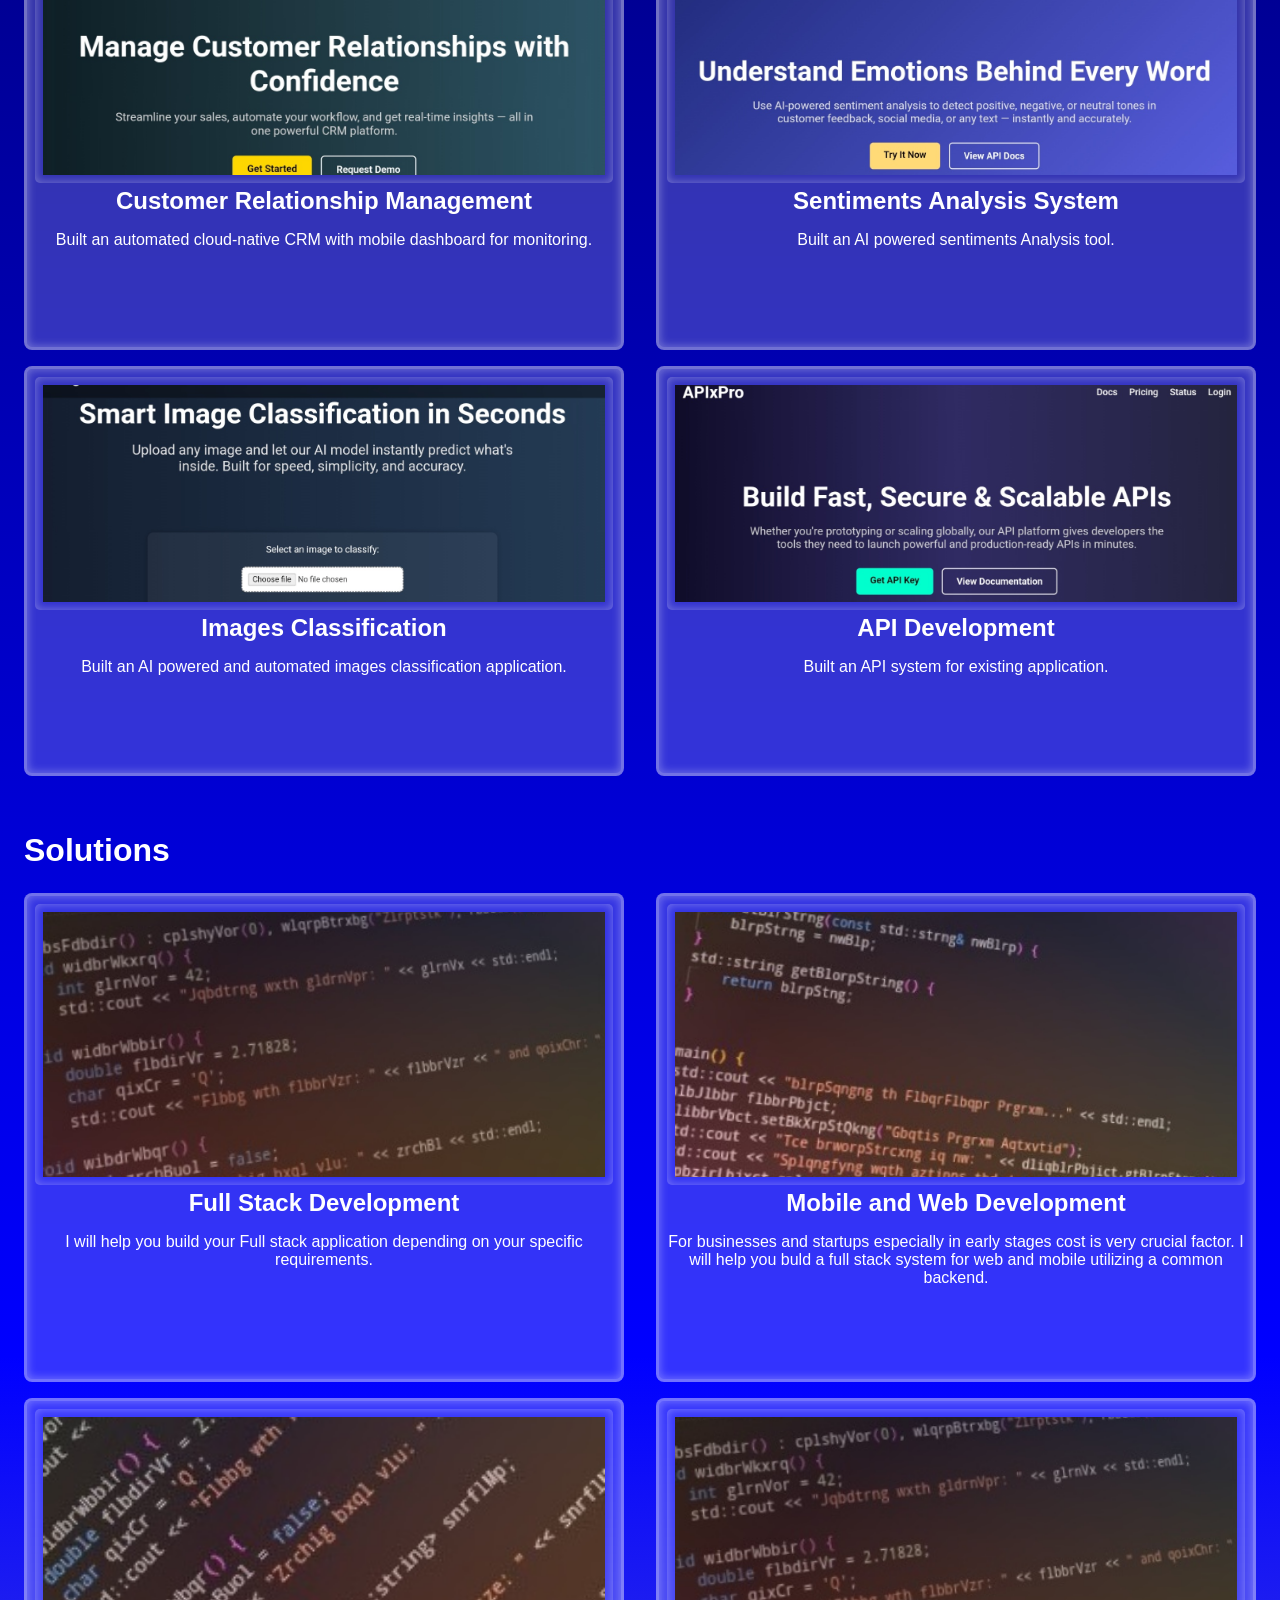
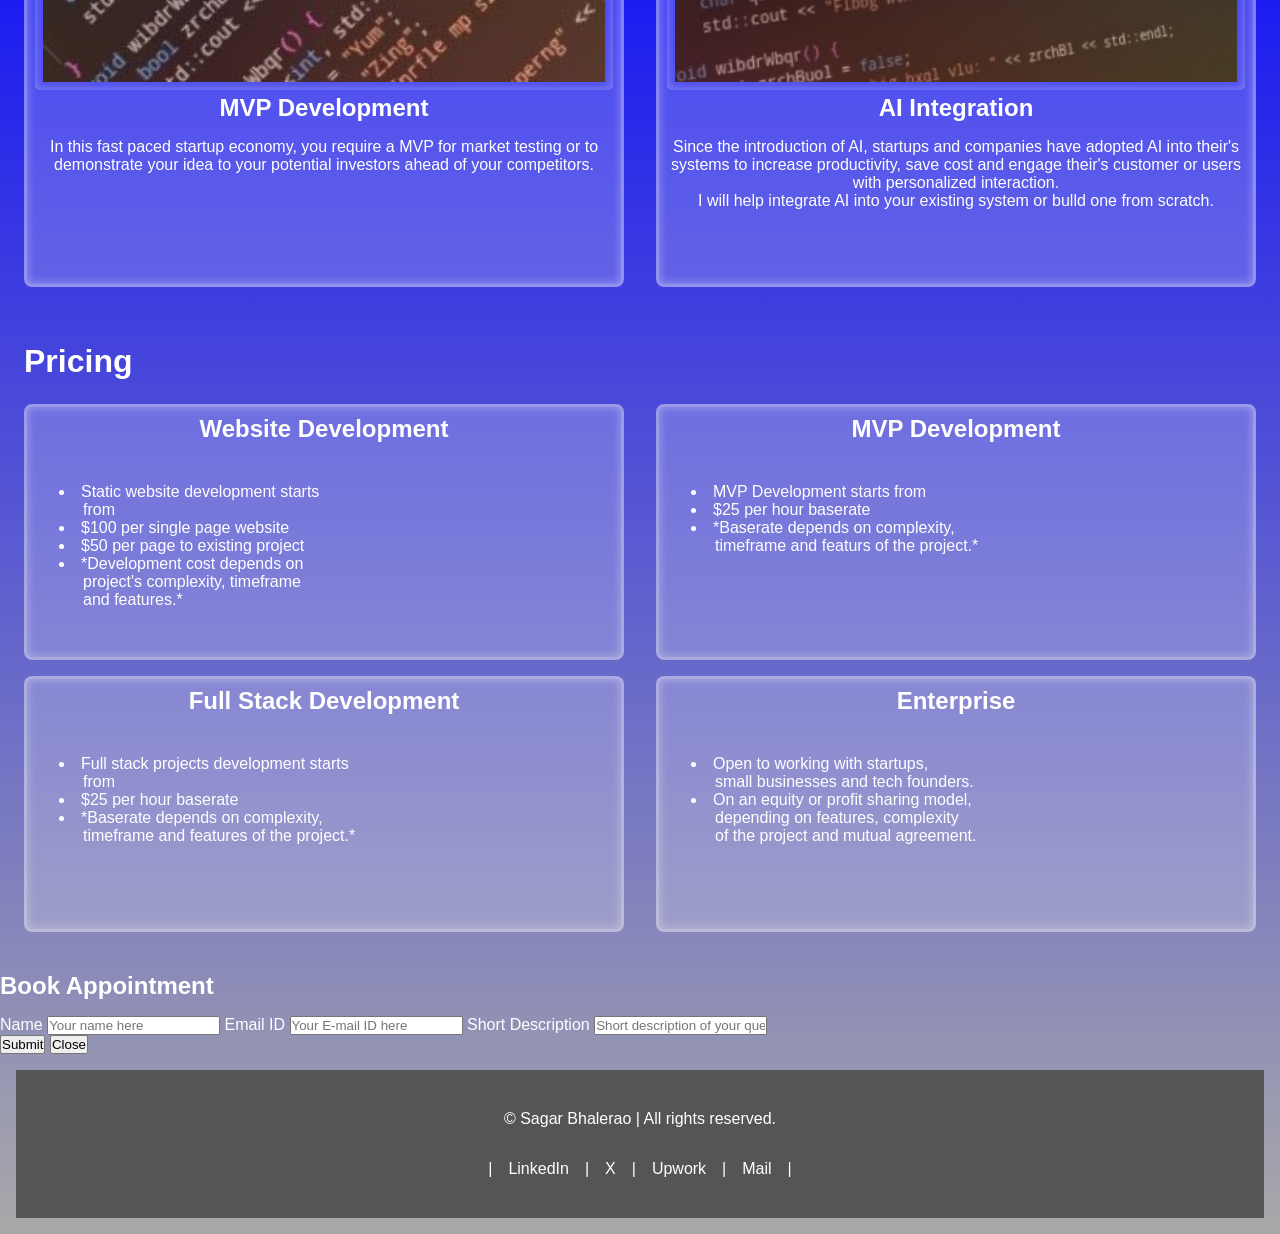
==== commit ec93da07: "updated" ====
--- a/index.html
+++ b/index.html
@@ -136,6 +136,21 @@
             </div>
         </div>
     </div>
+    <form class="form" action="">
+        <h2>Book Appointment</h2>
+        <div class="form-input">
+            <lable class="name">Name</lable>
+            <input class="input-field"  placeholder="Your name here" />
+            <lable class="name">Email ID</lable>
+            <input class="input-field" placeholder="Your E-mail ID here" />
+            <lable class="name">Short Description</lable>
+            <input class="text-field" placeholder="Short description of your query here" />
+        </div>
+        <div class="buttons">
+            <button id="submit">Submit</button>
+            <button id="close">Close</button>
+        </div>
+    </form>
 </body>
 <footer class="footer">
     <div class="footer-container">
@@ -149,7 +164,7 @@
                 <li>|</li>
                 <li><a href="index.html">X</a></li>
                 <li>|</li>
-                <li><a href="index.html">Upwork</a></li>
+                <li><a href="https://www.upwork.com/freelancers/~019527be1a59a725f2">Upwork</a></li>
                 <li>|</li>
                 <li><a href="index.html">Mail</a></li>
                 <li>|</li>
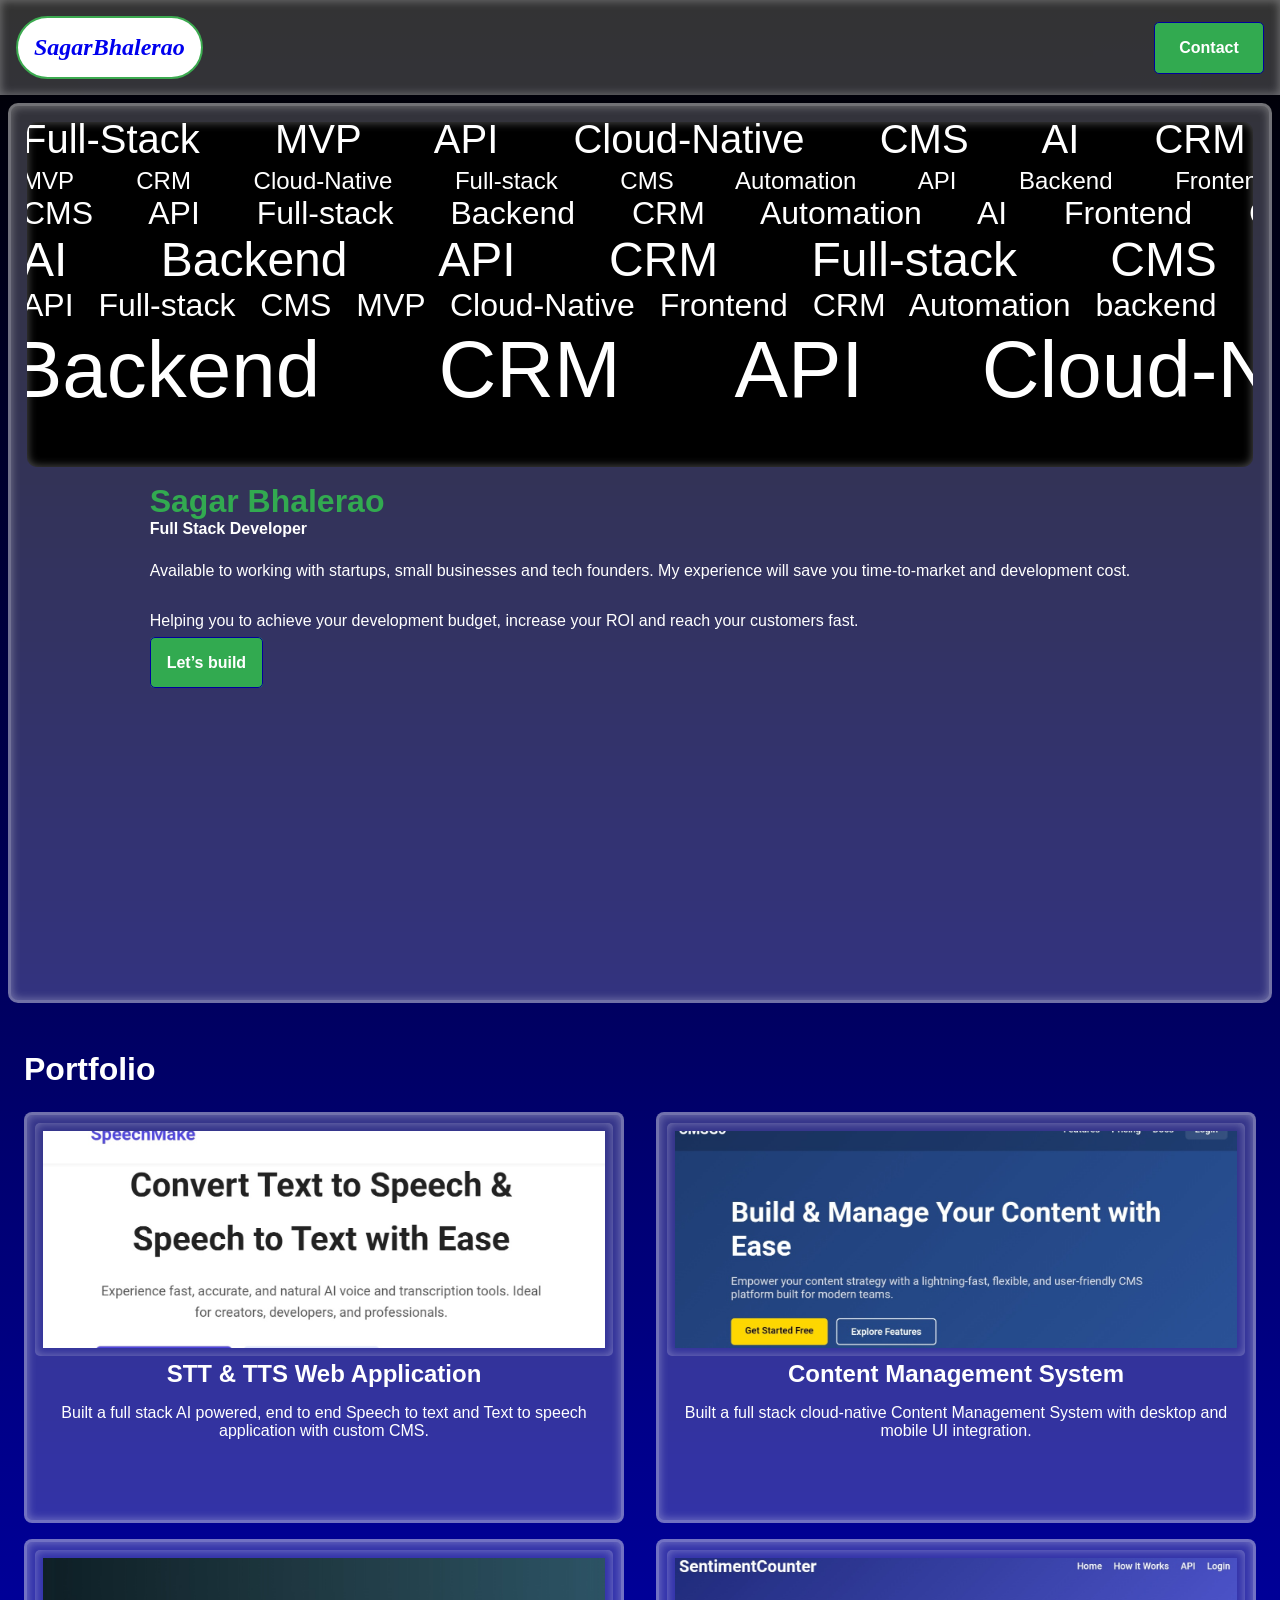
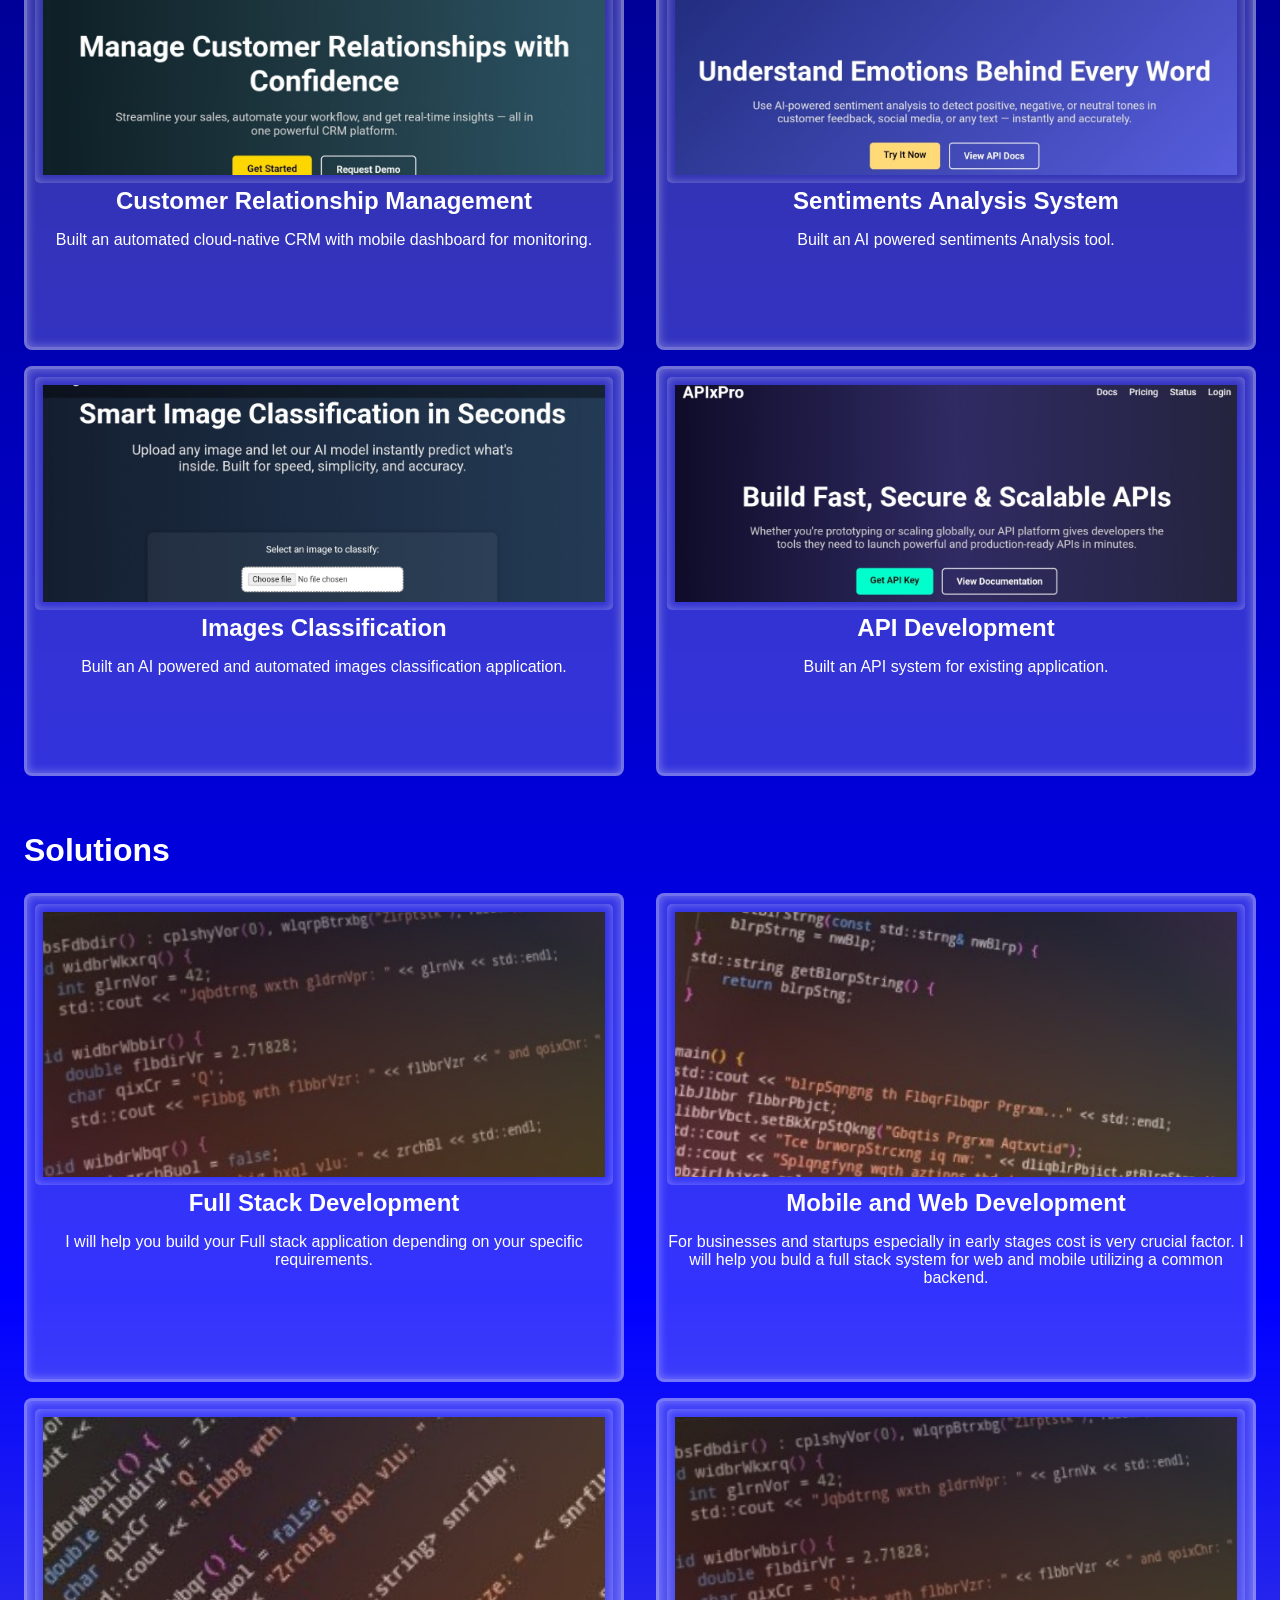
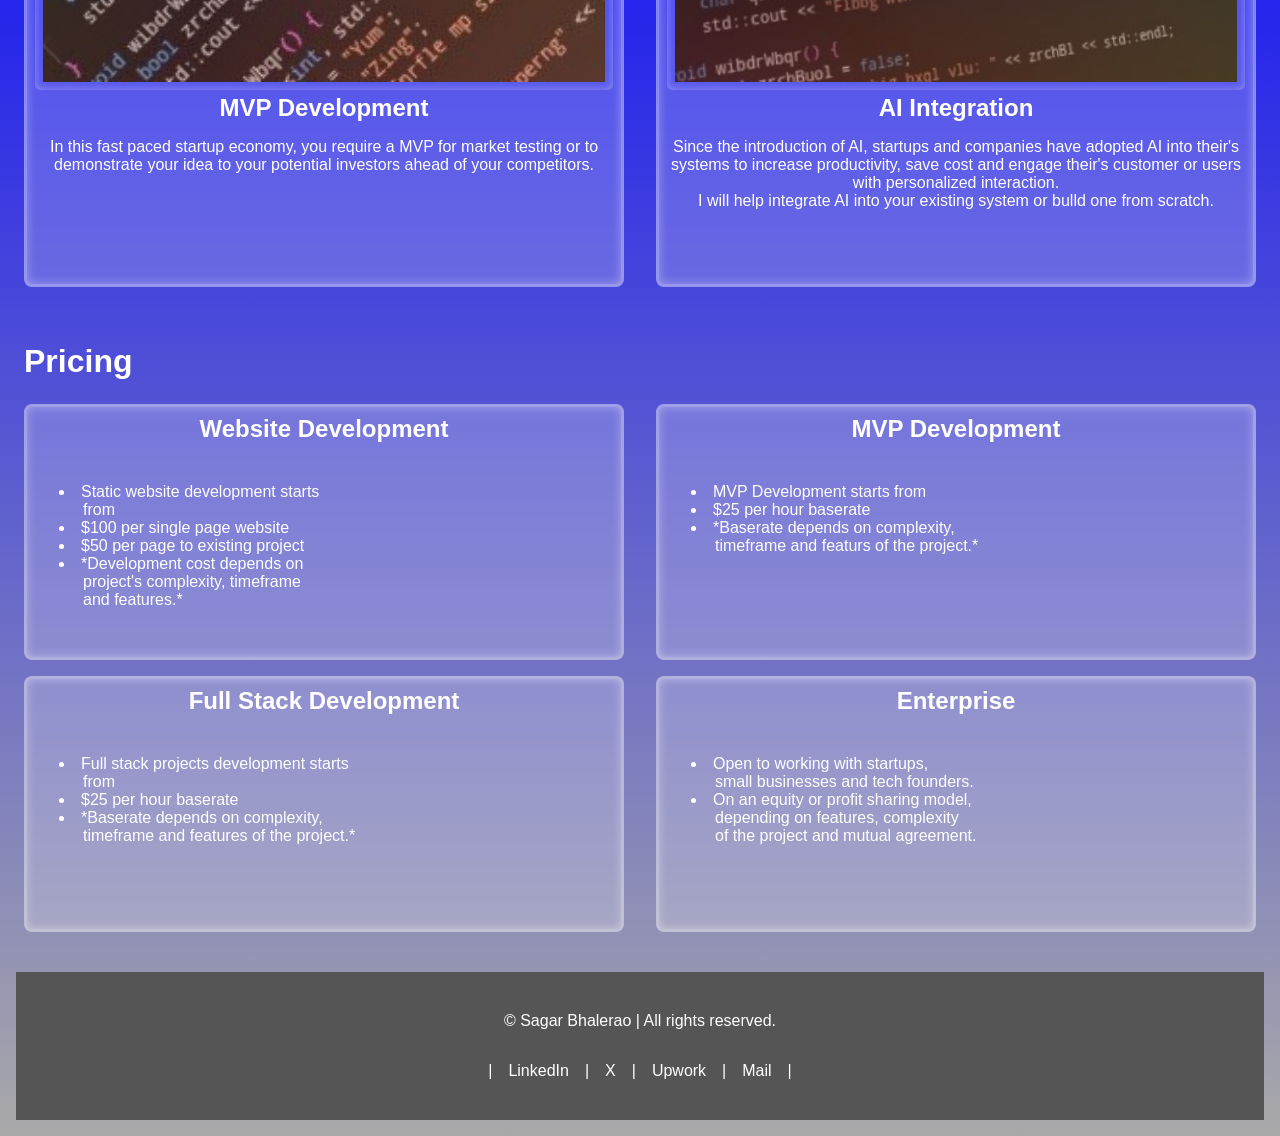
==== commit b7f85b89: "updated" ====
--- a/index.html
+++ b/index.html
@@ -136,21 +136,6 @@
             </div>
         </div>
     </div>
-    <form class="form" action="">
-        <h2>Book Appointment</h2>
-        <div class="form-input">
-            <lable class="name">Name</lable>
-            <input class="input-field"  placeholder="Your name here" />
-            <lable class="name">Email ID</lable>
-            <input class="input-field" placeholder="Your E-mail ID here" />
-            <lable class="name">Short Description</lable>
-            <input class="text-field" placeholder="Short description of your query here" />
-        </div>
-        <div class="buttons">
-            <button id="submit">Submit</button>
-            <button id="close">Close</button>
-        </div>
-    </form>
 </body>
 <footer class="footer">
     <div class="footer-container">
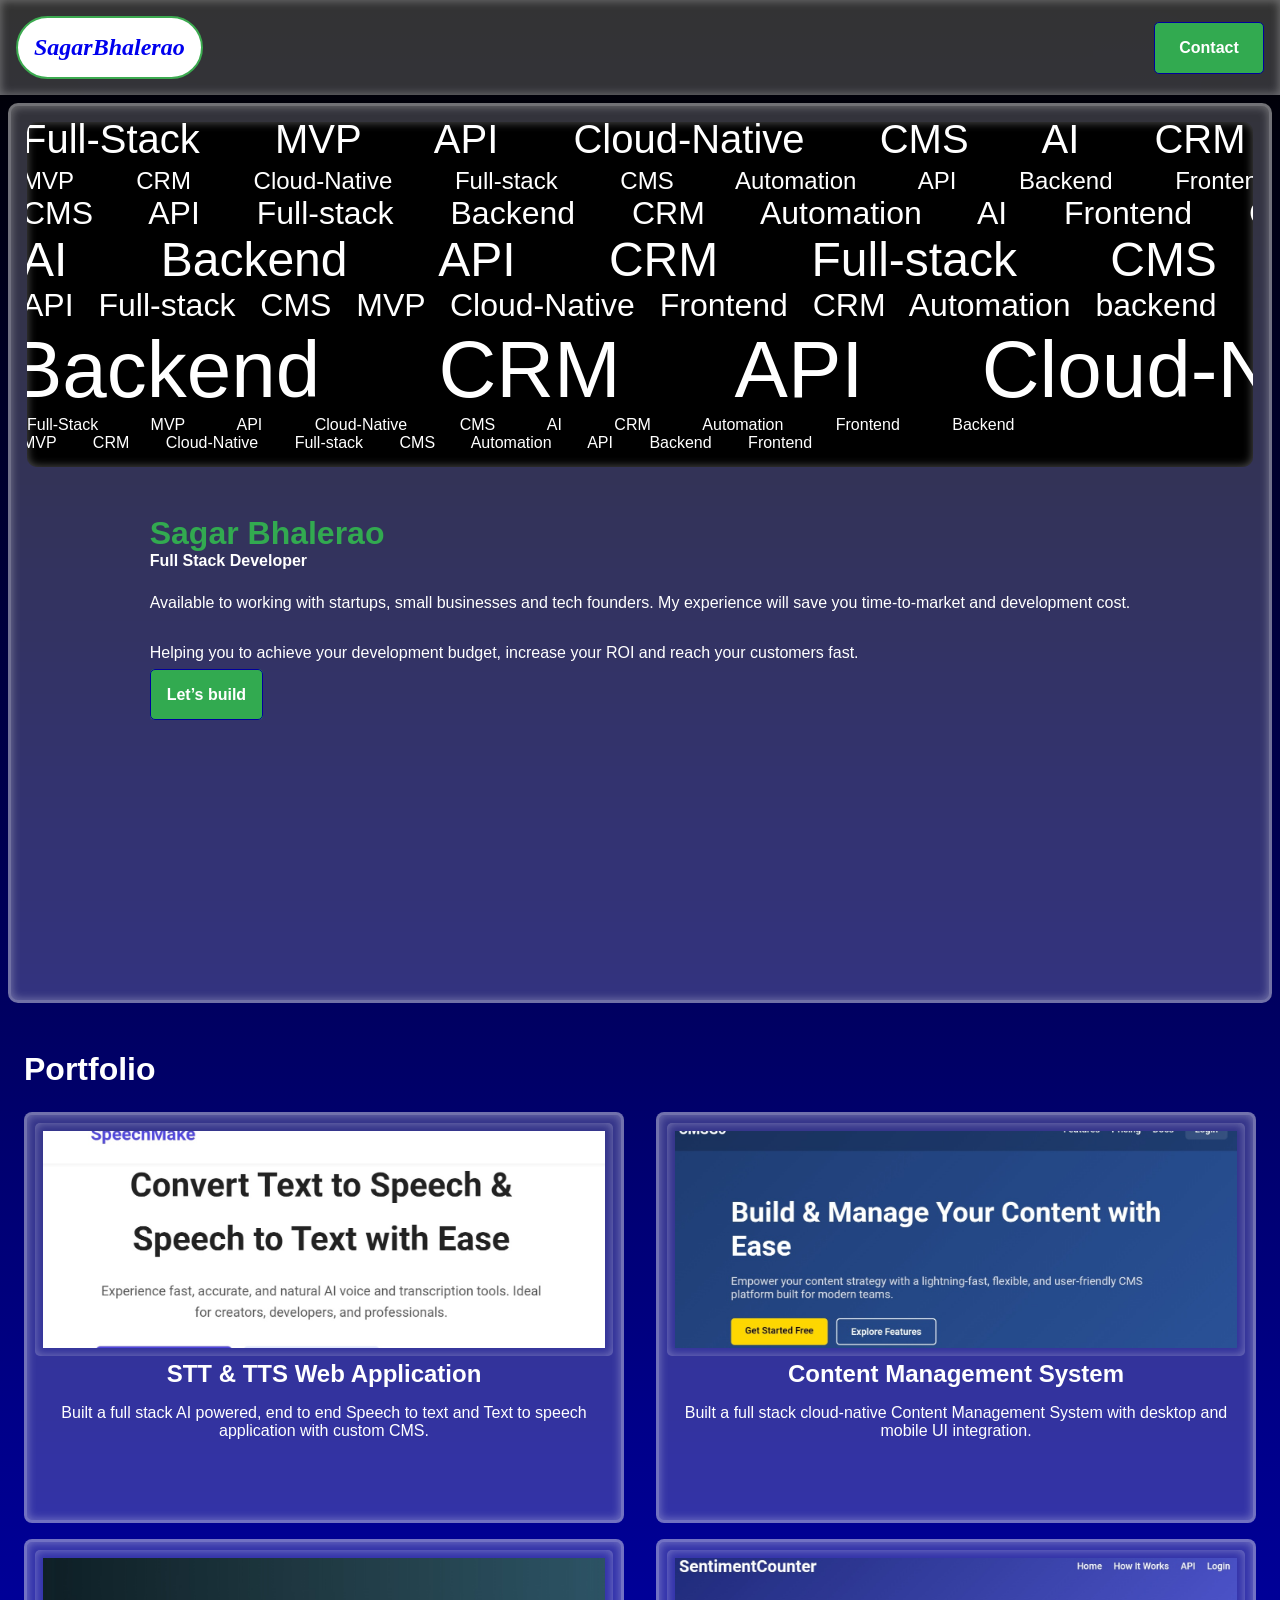
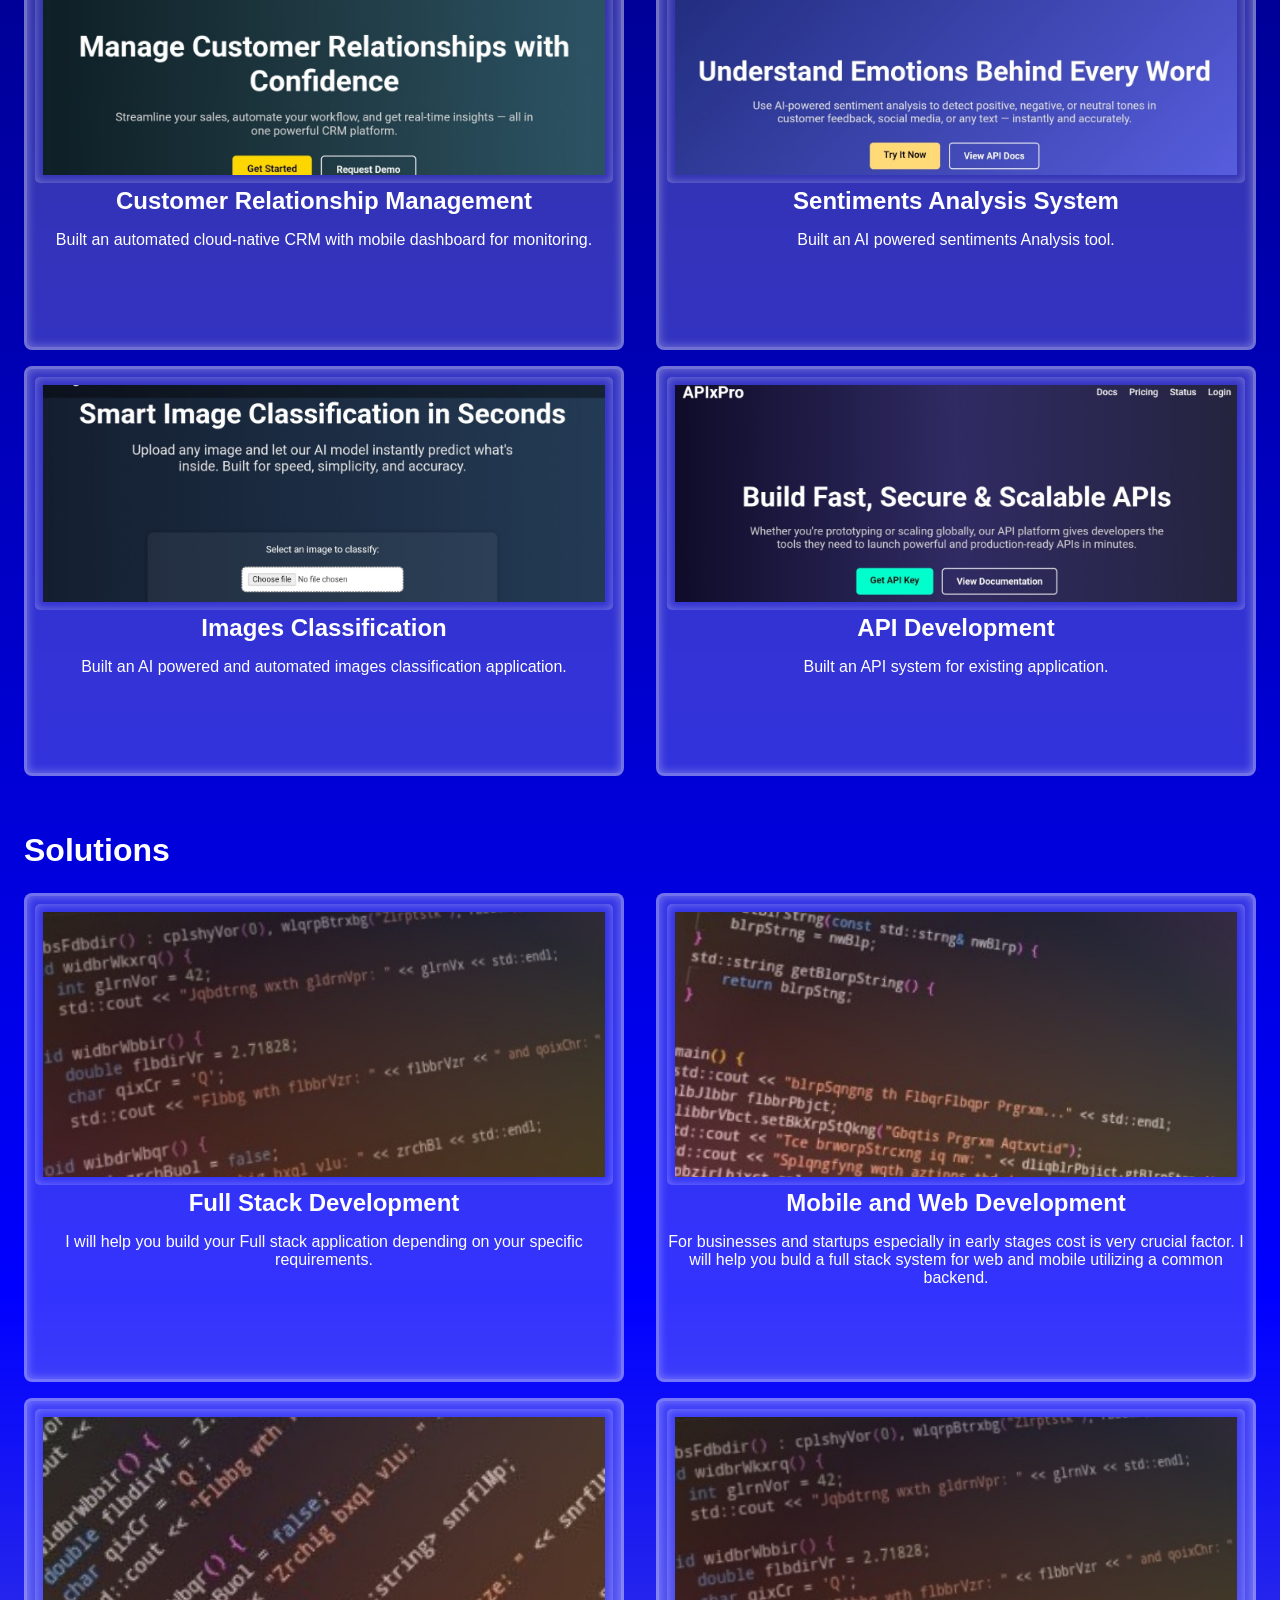
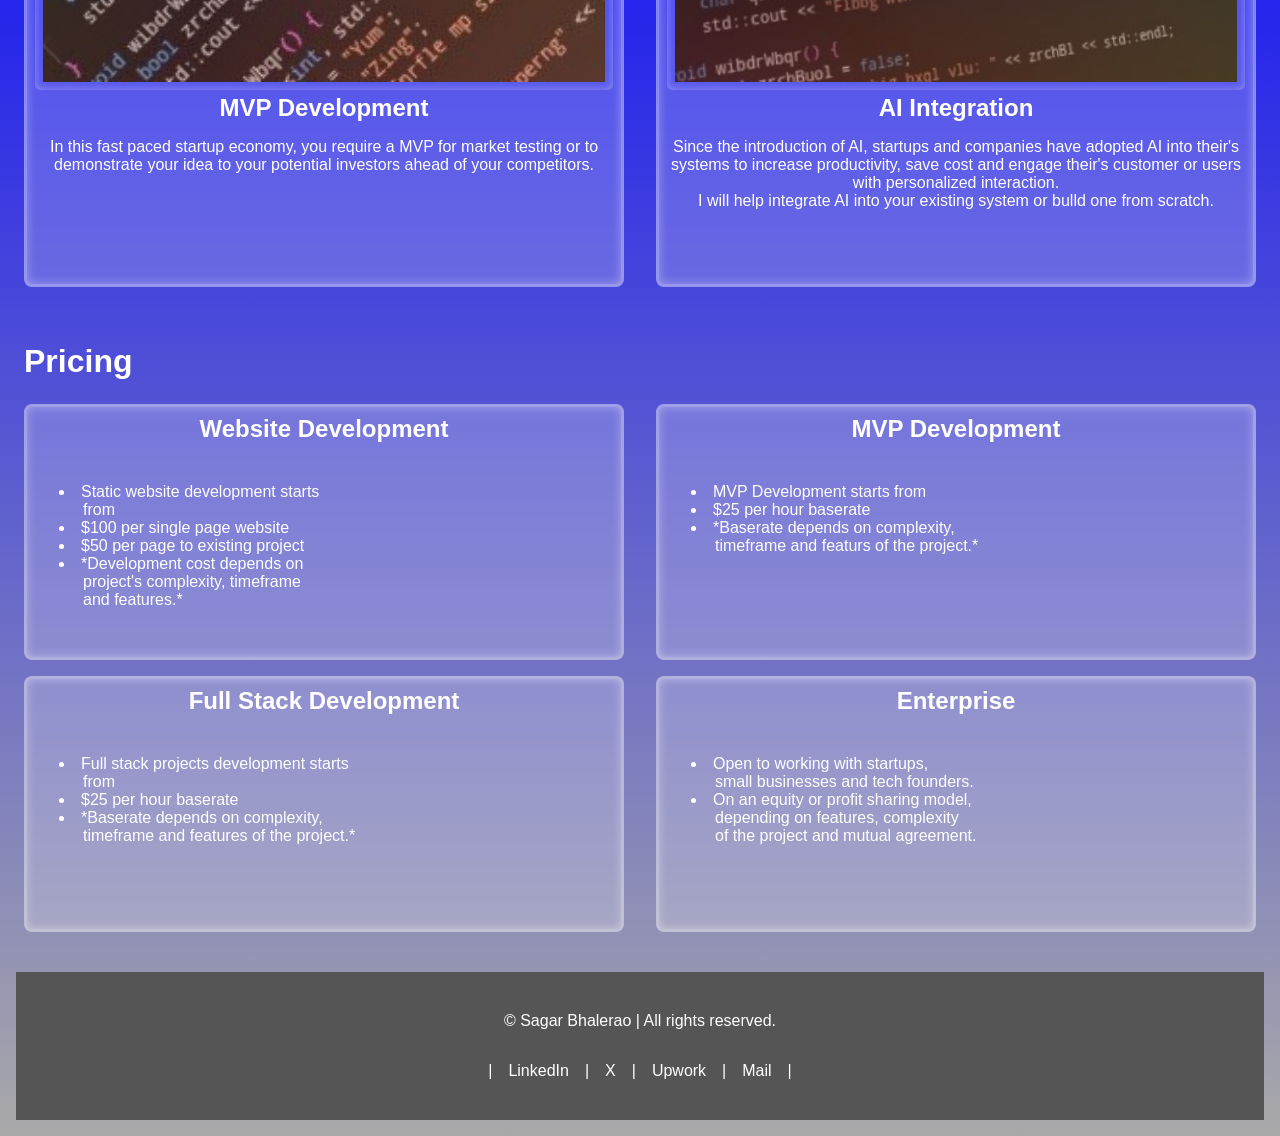
==== commit ce26cf16: "updated" ====
--- a/index.html
+++ b/index.html
@@ -20,6 +20,8 @@
                 <span class="word4">AI Backend API CRM Full-stack CMS Cloud-Native Automation MVP Frontend</span>
                 <span class="word5">API Full-stack CMS MVP Cloud-Native Frontend CRM Automation backend</span>
                 <span class="word6">Backend CRM API Cloud-Native CMS AI Frontend MVP Automation</span>
+                <span class="word7">Full-Stack MVP API Cloud-Native CMS AI CRM Automation Frontend Backend</span>
+                <span class="word8">MVP CRM Cloud-Native Full-stack CMS Automation API Backend Frontend</span>
         </div>
         <div class="hero-info">
         <h1 class="hero-header">Sagar Bhalerao</h1>
--- a/index.css
+++ b/index.css
@@ -175,6 +175,22 @@
     transform: translateX(-18px);
     word-spacing: 6rem;
 }
+.word7 {
+    display: inline-block;
+    white-space: nowrap;
+    color: white;
+    font: 0.5rem;
+    transform: translateX (-10px);
+    word-spacing: 3rem;
+}
+.word8 {
+    display: inline-block;
+    white-space: nowrap;
+    color: white;
+    font: 2.5rem;
+    transform: translateX(-5px);
+    word-spacing: 2rem;
+}
 .slate {
     text-align: center;
     justify-content: center;
@@ -184,6 +200,7 @@
     overflow: hidden;
 }
 .hero-info {
+    padding: 2rem;
     justify-content: right;
     align-items: right;
     height: 60%;
@@ -252,10 +269,15 @@
     border-radius: 0;
 }
 .banner-grid {
-    border-radius: 0;
+    display: flex;
+    flex-direction: column;
+    justify-content: center;
+    align-items: center;
 }
 .banner {
-    border-radius: 0;
+    display: flex;
+    justify-content: center;
+    align-items: center;
 }
 .pricing {
     border-radius: 0;
@@ -303,6 +325,67 @@
 }
 .footer-ul a:visited {
     color: var(--secondary-color);
+}
+.form-container {
+    display: flex;
+    flex-direction: column;
+    justify-content: center;
+    align-items: center;
+    height: 75vh;
+    gap: 0.5rem;
+    margin: 1rem;
+    padding: 1rem;
+    position: relative;
+    overflow: visible;
+    border-radius: 10px;
+    border: var(--fifth-border);
+    background: var(--glass);
+    backdrop-filter: 3px;
+    -webkit-backdrop-filter: 3px;
+    box-shadow: var(--shadow);
+}
+lable {
+    margin: 0.5rem;
+    padding: 0.5rem;
+    font-weight: bold;
+}
+.form h2 {
+    margin: 0;
+}
+input[type="text"],
+input[type="email"],
+input[type="number"],
+textarea {
+    margin: 0.5rem;
+    padding: 0.5rem;
+    border-radius: 5px;
+    width: 90%;
+}
+.checkbox {
+    display: inline-flex;
+    align-items: flex-start;
+    gap: 1ch;
+    margin: 0.5rem;
+}
+.checkbox-text {
+    display: inline-flex;
+}
+.form a {
+    text-decoration: underline;
+    color: #fff;
+}
+.form a:visited {
+    text-decoration: underline;
+    color: #fff;
+}
+.name-field {
+    display: grid;
+    grid-template-columns: repeat(2, 1fr);
+    grid-template-rows: repeat(2, 50%);
+    justify-content: center;
+    align-content: center;
+    gap: 3px;
+    width: 95%;
 }
 
 @media (min-width: 720px) and (orientation: portrait) {
@@ -321,6 +404,9 @@
     .hero-container {
         height: 100vh;
     }
+    .card img {
+        object-fit: cover;
+    }
 }
 
 @media (max-width: 1600px) and (orientation: landscape) {
@@ -373,9 +459,34 @@
    .card {
     height: 100%;
    }
+   .card img {
+    object-fit: cover;
+   }
    ul {
     margin: 1rem;
    }
+   .form-container {
+    height: 150vh;
+    margin-bottom: 5rem;
+   }
+   lable {
+    margin: 0.5rem;
+    padding: 0.5rem;
+   }
+   input {
+    margin: 0.5rem;
+    padding: 0.5rem;
+   }
+   .checkbox {
+    justify-content: center;
+    align-items: center;
+    transform: translateX(-8px);
+   }
+   .form-btn .cta {
+    margin: 1rem;
+    padding: 1rem;
+    transform: translateX(-8px);
+   }
    .footer-info {
     margin-top: 1rem;
    }
